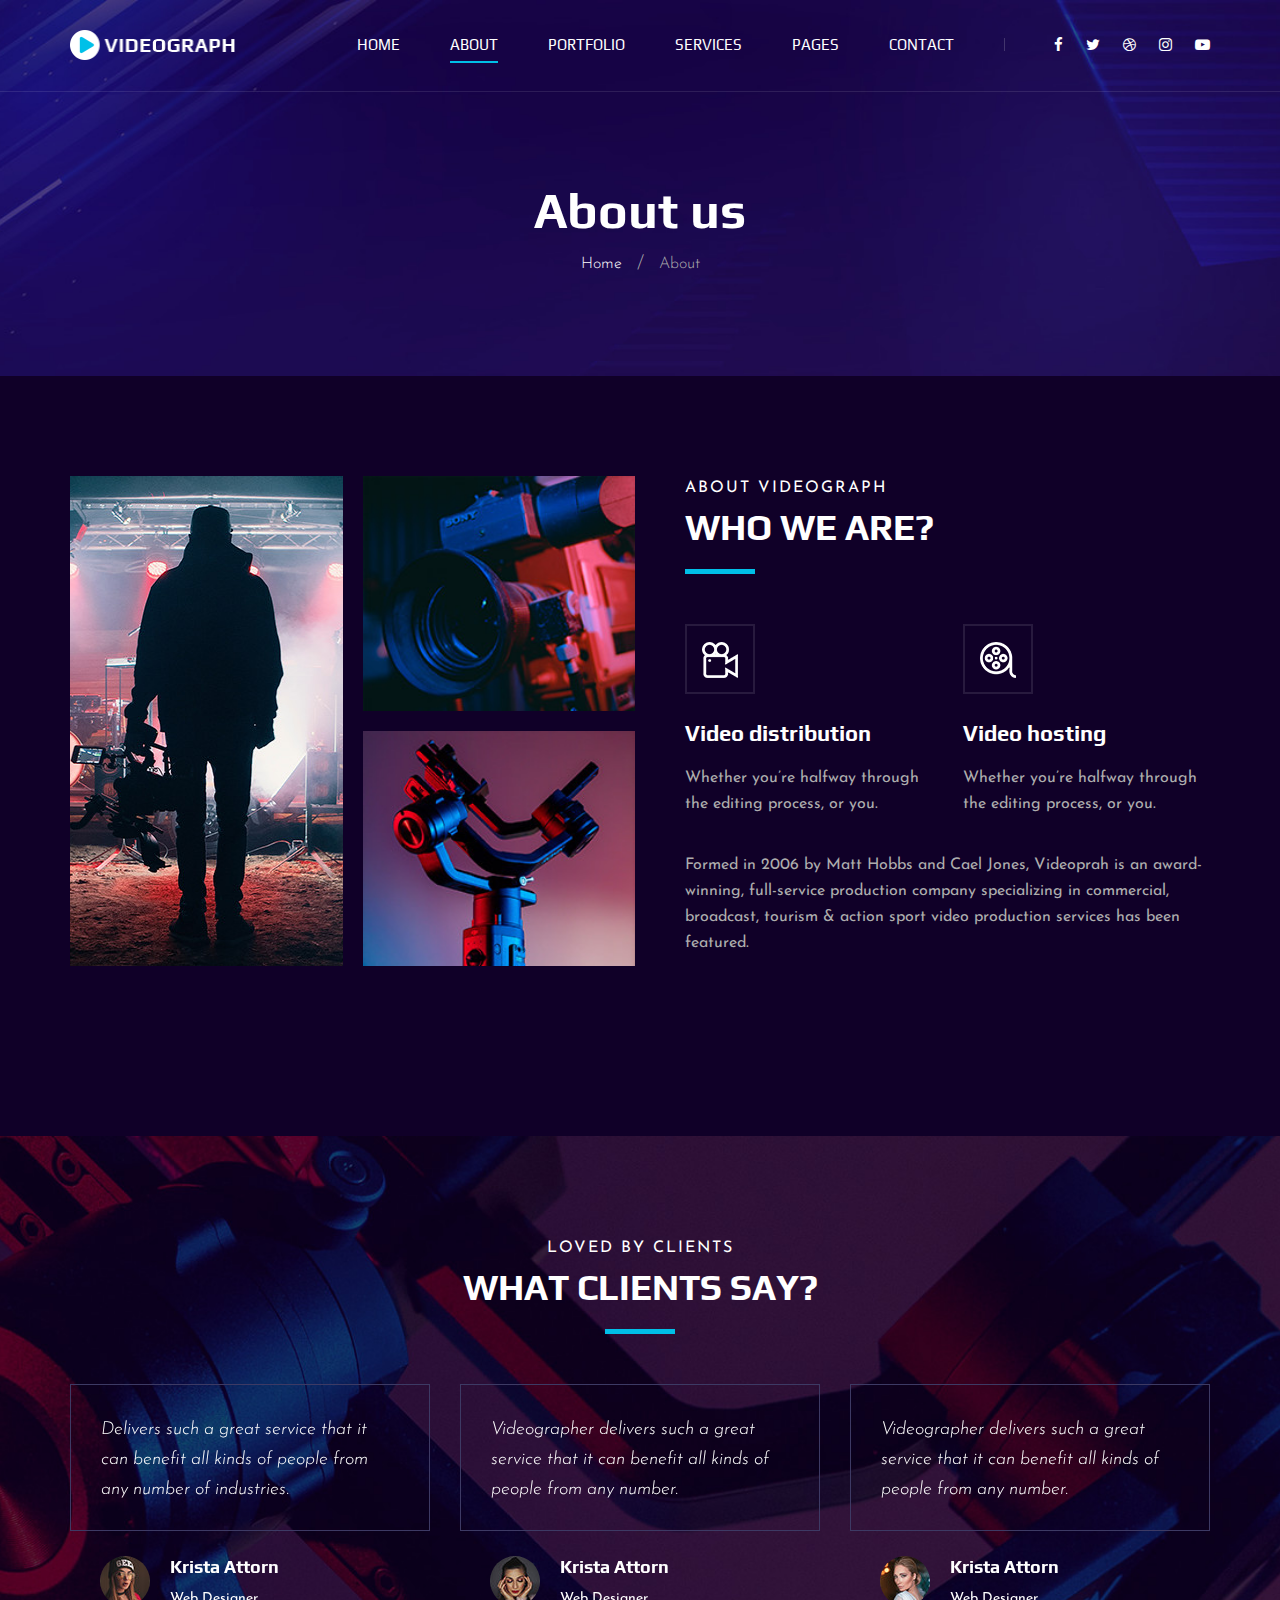
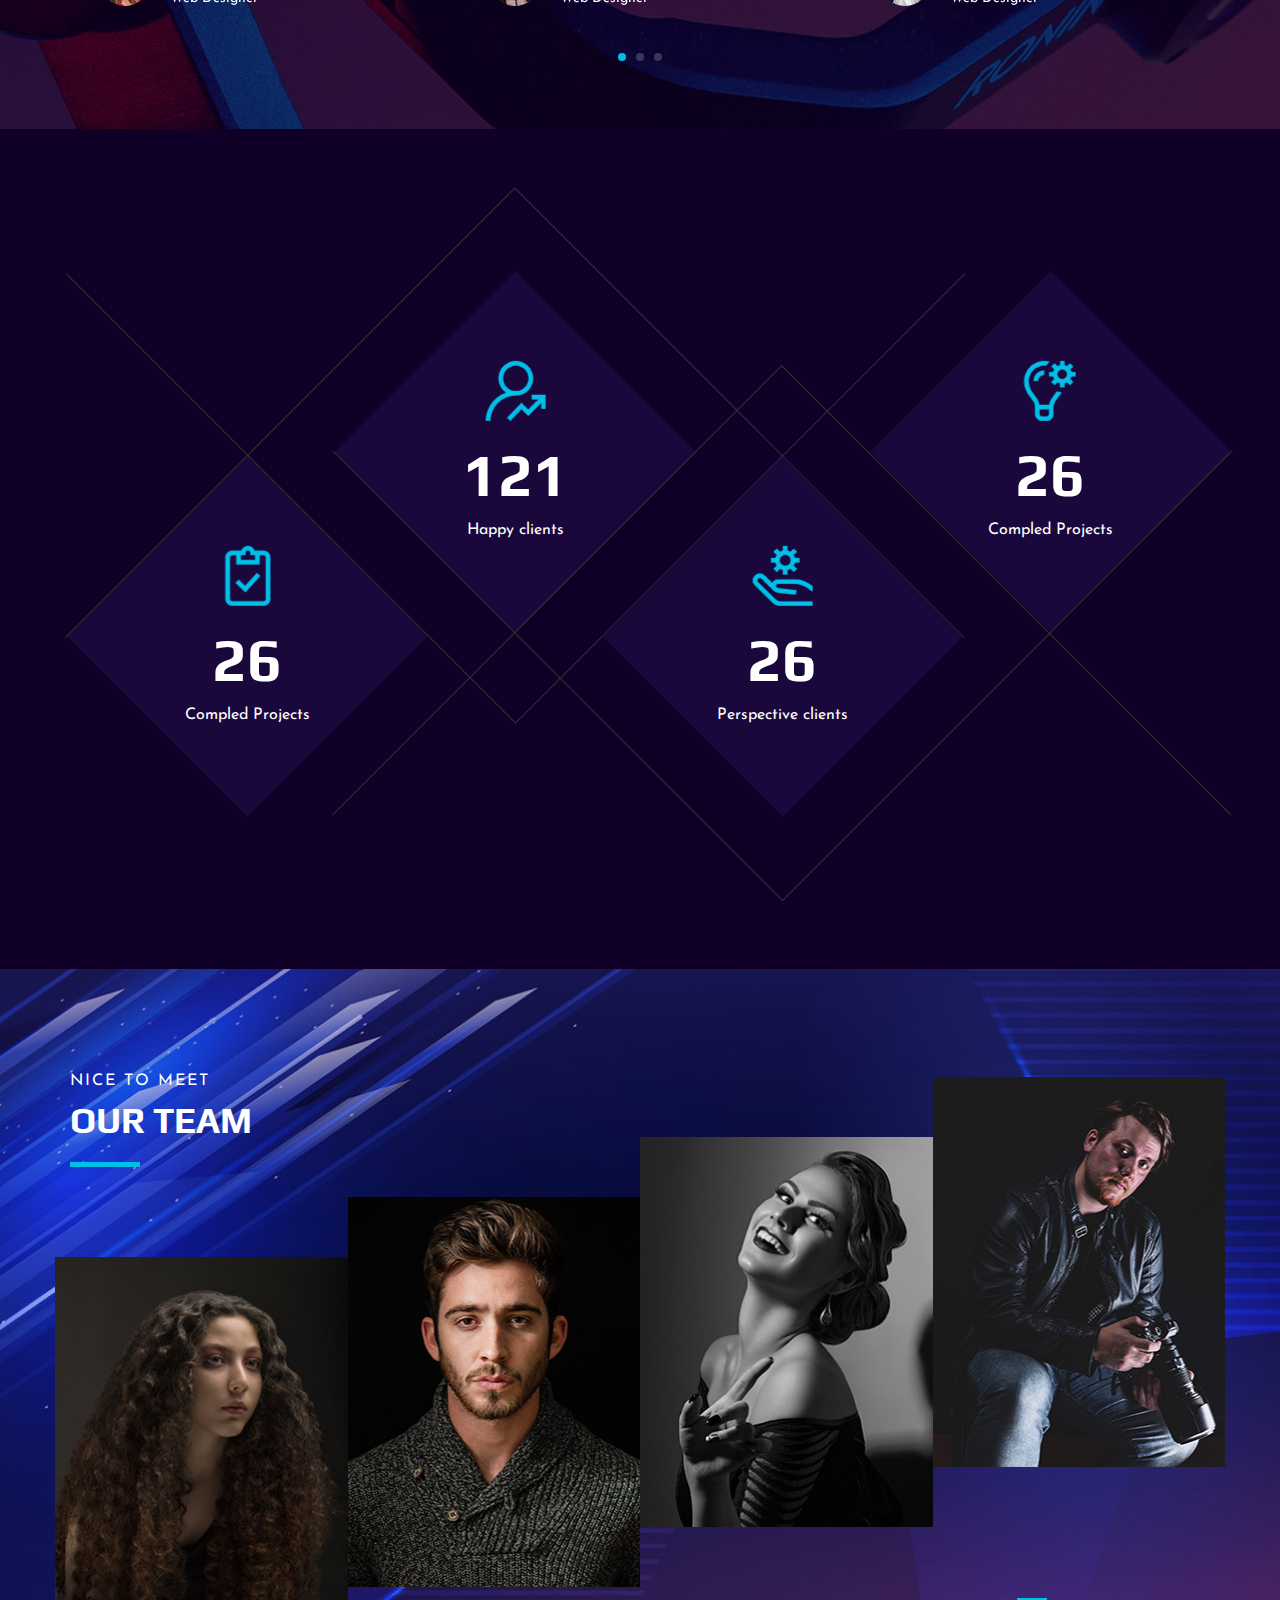
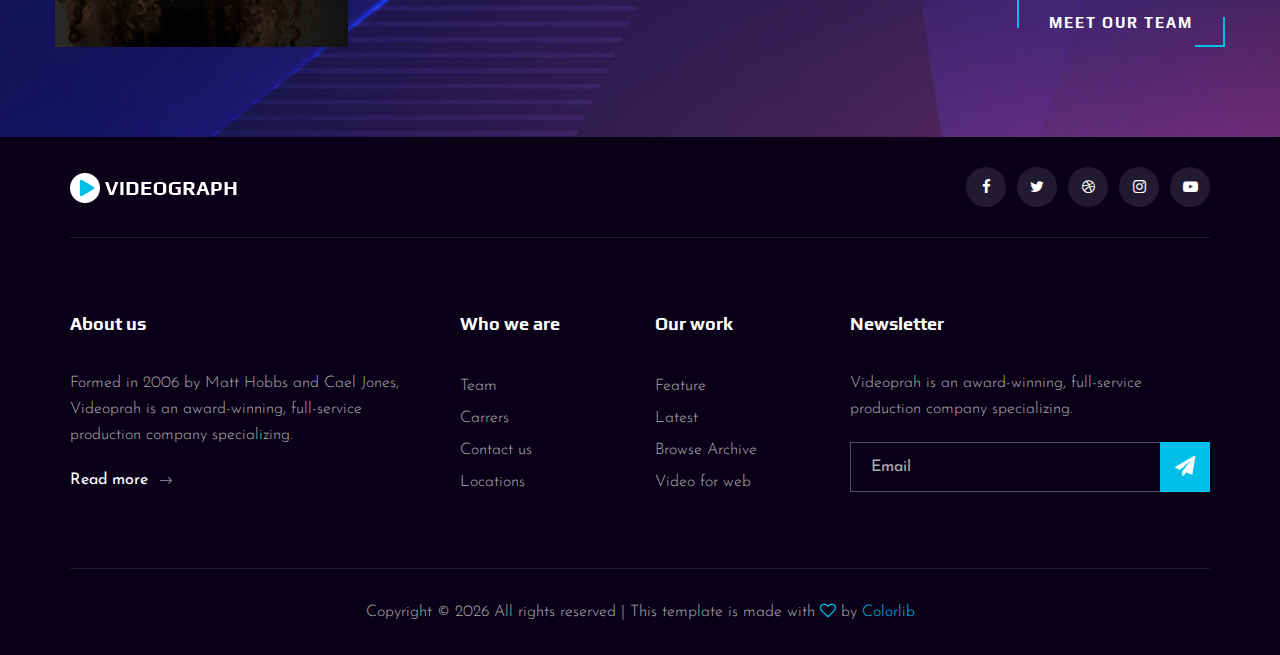
==== about.html @ ed83b62f "initial codebase" ====
<!DOCTYPE html>
<html lang="zxx">

<head>
    <meta charset="UTF-8">
    <meta name="description" content="Videograph Template">
    <meta name="keywords" content="Videograph, unica, creative, html">
    <meta name="viewport" content="width=device-width, initial-scale=1.0">
    <meta http-equiv="X-UA-Compatible" content="ie=edge">
    <title>Videograph | Template</title>

    <!-- Google Font -->
    <link href="https://fonts.googleapis.com/css2?family=Play:wght@400;700&display=swap" rel="stylesheet">
    <link href="https://fonts.googleapis.com/css2?family=Josefin+Sans:wght@300;400;500;600;700&display=swap"
        rel="stylesheet">

    <!-- Css Styles -->
    <link rel="stylesheet" href="css/bootstrap.min.css" type="text/css">
    <link rel="stylesheet" href="css/font-awesome.min.css" type="text/css">
    <link rel="stylesheet" href="css/elegant-icons.css" type="text/css">
    <link rel="stylesheet" href="css/owl.carousel.min.css" type="text/css">
    <link rel="stylesheet" href="css/magnific-popup.css" type="text/css">
    <link rel="stylesheet" href="css/slicknav.min.css" type="text/css">
    <link rel="stylesheet" href="css/style.css" type="text/css">
</head>

<body>
    <!-- Page Preloder -->
    <div id="preloder">
        <div class="loader"></div>
    </div>

    <!-- Header Section Begin -->
    <header class="header">
        <div class="container">
            <div class="row">
                <div class="col-lg-2">
                    <div class="header__logo">
                        <a href="./index.html"><img src="img/logo.png" alt=""></a>
                    </div>
                </div>
                <div class="col-lg-10">
                    <div class="header__nav__option">
                        <nav class="header__nav__menu mobile-menu">
                            <ul>
                                <li><a href="./index.html">Home</a></li>
                                <li class="active"><a href="./about.html">About</a></li>
                                <li><a href="./portfolio.html">Portfolio</a></li>
                                <li><a href="./services.html">Services</a></li>
                                <li><a href="#">Pages</a>
                                    <ul class="dropdown">
                                        <li><a href="./about.html">About</a></li>
                                        <li><a href="./portfolio.html">Portfolio</a></li>
                                        <li><a href="./blog.html">Blog</a></li>
                                        <li><a href="./blog-details.html">Blog Details</a></li>
                                    </ul>
                                </li>
                                <li><a href="./contact.html">Contact</a></li>
                            </ul>
                        </nav>
                        <div class="header__nav__social">
                            <a href="#"><i class="fa fa-facebook"></i></a>
                            <a href="#"><i class="fa fa-twitter"></i></a>
                            <a href="#"><i class="fa fa-dribbble"></i></a>
                            <a href="#"><i class="fa fa-instagram"></i></a>
                            <a href="#"><i class="fa fa-youtube-play"></i></a>
                        </div>
                    </div>
                </div>
            </div>
            <div id="mobile-menu-wrap"></div>
        </div>
    </header>
    <!-- Header End -->

    <!-- Breadcrumb Begin -->
    <div class="breadcrumb-option spad set-bg" data-setbg="img/breadcrumb-bg.jpg">
        <div class="container">
            <div class="row">
                <div class="col-lg-12 text-center">
                    <div class="breadcrumb__text">
                        <h2>About us</h2>
                        <div class="breadcrumb__links">
                            <a href="#">Home</a>
                            <span>About</span>
                        </div>
                    </div>
                </div>
            </div>
        </div>
    </div>
    <!-- Breadcrumb End -->

    <!-- About Section Begin -->
    <section class="about spad">
        <div class="container">
            <div class="row">
                <div class="col-lg-6">
                    <div class="about__pic">
                        <div class="row">
                            <div class="col-lg-6 col-md-6 col-sm-6">
                                <div class="about__pic__item about__pic__item--large set-bg"
                                    data-setbg="img/about/about-1.jpg"></div>
                            </div>
                            <div class="col-lg-6 col-md-6 col-sm-6">
                                <div class="row">
                                    <div class="col-lg-12">
                                        <div class="about__pic__item set-bg" data-setbg="img/about/about-2.jpg"></div>
                                    </div>
                                    <div class="col-lg-12">
                                        <div class="about__pic__item set-bg" data-setbg="img/about/about-3.jpg"></div>
                                    </div>
                                </div>
                            </div>
                        </div>
                    </div>
                </div>
                <div class="col-lg-6">
                    <div class="about__text">
                        <div class="section-title">
                            <span>About videograph</span>
                            <h2>WHo we are?</h2>
                        </div>
                        <div class="row">
                            <div class="col-lg-6 col-md-6 col-sm-6">
                                <div class="services__item">
                                    <div class="services__item__icon">
                                        <img src="img/icons/si-3.png" alt="">
                                    </div>
                                    <h4>Video distribution</h4>
                                    <p>Whether you’re halfway through the editing process, or you.</p>
                                </div>
                            </div>
                            <div class="col-lg-6 col-md-6 col-sm-6">
                                <div class="services__item">
                                    <div class="services__item__icon">
                                        <img src="img/icons/si-4.png" alt="">
                                    </div>
                                    <h4>Video hosting</h4>
                                    <p>Whether you’re halfway through the editing process, or you.</p>
                                </div>
                            </div>
                        </div>
                        <div class="about__text__desc">
                            <p>Formed in 2006 by Matt Hobbs and Cael Jones, Videoprah is an award-winning, full-service
                                production company specializing in commercial, broadcast, tourism & action sport video
                                production services has been featured.</p>
                        </div>
                    </div>
                </div>
            </div>
        </div>
    </section>
    <!-- About Section End -->

    <!-- Testimonial Section Begin -->
    <section class="testimonial spad set-bg" data-setbg="img/testimonial-bg.jpg">
        <div class="container">
            <div class="row">
                <div class="col-lg-12">
                    <div class="section-title center-title">
                        <span>Loved By Clients</span>
                        <h2>What clients say?</h2>
                    </div>
                </div>
            </div>
            <div class="row">
                <div class="testimonial__slider owl-carousel">
                    <div class="col-lg-4">
                        <div class="testimonial__item">
                            <div class="testimonial__text">
                                <p>Delivers such a great service that it can benefit all kinds of people from any number
                                    of industries.</p>
                            </div>
                            <div class="testimonial__author">
                                <div class="testimonial__author__pic">
                                    <img src="img/testimonial/ta-1.jpg" alt="">
                                </div>
                                <div class="testimonial__author__text">
                                    <h5>Krista Attorn</h5>
                                    <span>Web Designer</span>
                                </div>
                            </div>
                        </div>
                    </div>
                    <div class="col-lg-4">
                        <div class="testimonial__item">
                            <div class="testimonial__text">
                                <p>Videographer delivers such a great service that it can benefit all kinds of people
                                    from any number.</p>
                            </div>
                            <div class="testimonial__author">
                                <div class="testimonial__author__pic">
                                    <img src="img/testimonial/ta-2.jpg" alt="">
                                </div>
                                <div class="testimonial__author__text">
                                    <h5>Krista Attorn</h5>
                                    <span>Web Designer</span>
                                </div>
                            </div>
                        </div>
                    </div>
                    <div class="col-lg-4">
                        <div class="testimonial__item">
                            <div class="testimonial__text">
                                <p>Videographer delivers such a great service that it can benefit all kinds of people
                                    from any number.</p>
                            </div>
                            <div class="testimonial__author">
                                <div class="testimonial__author__pic">
                                    <img src="img/testimonial/ta-3.jpg" alt="">
                                </div>
                                <div class="testimonial__author__text">
                                    <h5>Krista Attorn</h5>
                                    <span>Web Designer</span>
                                </div>
                            </div>
                        </div>
                    </div>
                    <div class="col-lg-4">
                        <div class="testimonial__item">
                            <div class="testimonial__text">
                                <p>Delivers such a great service that it can benefit all kinds of people from any number
                                    of industries.</p>
                            </div>
                            <div class="testimonial__author">
                                <div class="testimonial__author__pic">
                                    <img src="img/testimonial/ta-1.jpg" alt="">
                                </div>
                                <div class="testimonial__author__text">
                                    <h5>Krista Attorn</h5>
                                    <span>Web Designer</span>
                                </div>
                            </div>
                        </div>
                    </div>
                    <div class="col-lg-4">
                        <div class="testimonial__item">
                            <div class="testimonial__text">
                                <p>Videographer delivers such a great service that it can benefit all kinds of people
                                    from any number.</p>
                            </div>
                            <div class="testimonial__author">
                                <div class="testimonial__author__pic">
                                    <img src="img/testimonial/ta-2.jpg" alt="">
                                </div>
                                <div class="testimonial__author__text">
                                    <h5>Krista Attorn</h5>
                                    <span>Web Designer</span>
                                </div>
                            </div>
                        </div>
                    </div>
                </div>
            </div>
        </div>
    </section>
    <!-- Testimonial Section End -->

    <!-- Counter Section Begin -->
    <section class="counter">
        <div class="container">
            <div class="counter__content">
                <div class="row">
                    <div class="col-lg-3 col-md-6 col-sm-6">
                        <div class="counter__item">
                            <div class="counter__item__text">
                                <img src="img/icons/ci-1.png" alt="">
                                <h2 class="counter_num">230</h2>
                                <p>Compled Projects</p>
                            </div>
                        </div>
                    </div>
                    <div class="col-lg-3 col-md-6 col-sm-6">
                        <div class="counter__item second__item">
                            <div class="counter__item__text">
                                <img src="img/icons/ci-2.png" alt="">
                                <h2 class="counter_num">1068</h2>
                                <p>Happy clients</p>
                            </div>
                        </div>
                    </div>
                    <div class="col-lg-3 col-md-6 col-sm-6">
                        <div class="counter__item third__item">
                            <div class="counter__item__text">
                                <img src="img/icons/ci-3.png" alt="">
                                <h2 class="counter_num">230</h2>
                                <p>Perspective clients</p>
                            </div>
                        </div>
                    </div>
                    <div class="col-lg-3 col-md-6 col-sm-6">
                        <div class="counter__item four__item">
                            <div class="counter__item__text">
                                <img src="img/icons/ci-4.png" alt="">
                                <h2 class="counter_num">230</h2>
                                <p>Compled Projects</p>
                            </div>
                        </div>
                    </div>
                </div>
            </div>
        </div>
    </section>
    <!-- Counter Section End -->

    <!-- Team Section Begin -->
    <section class="team spad set-bg" data-setbg="img/team-bg.jpg">
        <div class="container">
            <div class="row">
                <div class="col-lg-12">
                    <div class="section-title team__title">
                        <span>Nice to meet</span>
                        <h2>OUR Team</h2>
                    </div>
                </div>
            </div>
            <div class="row">
                <div class="col-lg-3 col-md-6 col-sm-6 p-0">
                    <div class="team__item set-bg" data-setbg="img/team/team-1.jpg">
                        <div class="team__item__text">
                            <h4>AMANDA STONE</h4>
                            <p>Videographer</p>
                            <div class="team__item__social">
                                <a href="#"><i class="fa fa-facebook"></i></a>
                                <a href="#"><i class="fa fa-twitter"></i></a>
                                <a href="#"><i class="fa fa-dribbble"></i></a>
                                <a href="#"><i class="fa fa-instagram"></i></a>
                            </div>
                        </div>
                    </div>
                </div>
                <div class="col-lg-3 col-md-6 col-sm-6 p-0">
                    <div class="team__item team__item--second set-bg" data-setbg="img/team/team-2.jpg">
                        <div class="team__item__text">
                            <h4>AMANDA STONE</h4>
                            <p>Videographer</p>
                            <div class="team__item__social">
                                <a href="#"><i class="fa fa-facebook"></i></a>
                                <a href="#"><i class="fa fa-twitter"></i></a>
                                <a href="#"><i class="fa fa-dribbble"></i></a>
                                <a href="#"><i class="fa fa-instagram"></i></a>
                            </div>
                        </div>
                    </div>
                </div>
                <div class="col-lg-3 col-md-6 col-sm-6 p-0">
                    <div class="team__item team__item--third set-bg" data-setbg="img/team/team-3.jpg">
                        <div class="team__item__text">
                            <h4>AMANDA STONE</h4>
                            <p>Videographer</p>
                            <div class="team__item__social">
                                <a href="#"><i class="fa fa-facebook"></i></a>
                                <a href="#"><i class="fa fa-twitter"></i></a>
                                <a href="#"><i class="fa fa-dribbble"></i></a>
                                <a href="#"><i class="fa fa-instagram"></i></a>
                            </div>
                        </div>
                    </div>
                </div>
                <div class="col-lg-3 col-md-6 col-sm-6 p-0">
                    <div class="team__item team__item--four set-bg" data-setbg="img/team/team-4.jpg">
                        <div class="team__item__text">
                            <h4>AMANDA STONE</h4>
                            <p>Videographer</p>
                            <div class="team__item__social">
                                <a href="#"><i class="fa fa-facebook"></i></a>
                                <a href="#"><i class="fa fa-twitter"></i></a>
                                <a href="#"><i class="fa fa-dribbble"></i></a>
                                <a href="#"><i class="fa fa-instagram"></i></a>
                            </div>
                        </div>
                    </div>
                </div>
                <div class="col-lg-12 p-0">
                    <div class="team__btn">
                        <a href="#" class="primary-btn">Meet Our Team</a>
                    </div>
                </div>
            </div>
        </div>
    </section>
    <!-- Team Section End -->

    <!-- Footer Section Begin -->
    <footer class="footer">
        <div class="container">
            <div class="footer__top">
                <div class="row">
                    <div class="col-lg-6 col-md-6">
                        <div class="footer__top__logo">
                            <a href="#"><img src="img/logo.png" alt=""></a>
                        </div>
                    </div>
                    <div class="col-lg-6 col-md-6">
                        <div class="footer__top__social">
                            <a href="#"><i class="fa fa-facebook"></i></a>
                            <a href="#"><i class="fa fa-twitter"></i></a>
                            <a href="#"><i class="fa fa-dribbble"></i></a>
                            <a href="#"><i class="fa fa-instagram"></i></a>
                            <a href="#"><i class="fa fa-youtube-play"></i></a>
                        </div>
                    </div>
                </div>
            </div>
            <div class="footer__option">
                <div class="row">
                    <div class="col-lg-4 col-md-6 col-sm-6">
                        <div class="footer__option__item">
                            <h5>About us</h5>
                            <p>Formed in 2006 by Matt Hobbs and Cael Jones, Videoprah is an award-winning, full-service
                                production company specializing.</p>
                            <a href="#" class="read__more">Read more <span class="arrow_right"></span></a>
                        </div>
                    </div>
                    <div class="col-lg-2 col-md-3 col-sm-3">
                        <div class="footer__option__item">
                            <h5>Who we are</h5>
                            <ul>
                                <li><a href="#">Team</a></li>
                                <li><a href="#">Carrers</a></li>
                                <li><a href="#">Contact us</a></li>
                                <li><a href="#">Locations</a></li>
                            </ul>
                        </div>
                    </div>
                    <div class="col-lg-2 col-md-3 col-sm-3">
                        <div class="footer__option__item">
                            <h5>Our work</h5>
                            <ul>
                                <li><a href="#">Feature</a></li>
                                <li><a href="#">Latest</a></li>
                                <li><a href="#">Browse Archive</a></li>
                                <li><a href="#">Video for web</a></li>
                            </ul>
                        </div>
                    </div>
                    <div class="col-lg-4 col-md-12">
                        <div class="footer__option__item">
                            <h5>Newsletter</h5>
                            <p>Videoprah is an award-winning, full-service production company specializing.</p>
                            <form action="#">
                                <input type="text" placeholder="Email">
                                <button type="submit"><i class="fa fa-send"></i></button>
                            </form>
                        </div>
                    </div>
                </div>
            </div>
            <div class="footer__copyright">
                <div class="row">
                    <div class="col-lg-12 text-center">
                        <!-- Link back to Colorlib can't be removed. Template is licensed under CC BY 3.0. -->
                        <p class="footer__copyright__text">Copyright &copy;
                            <script>
                                document.write(new Date().getFullYear());
                            </script>
                            All rights reserved | This template is made with <i class="fa fa-heart-o"
                                aria-hidden="true"></i> by <a href="https://colorlib.com" target="_blank">Colorlib</a>
                        </p>
                        <!-- Link back to Colorlib can't be removed. Template is licensed under CC BY 3.0. -->
                    </div>
                </div>
            </div>
        </div>
    </footer>
    <!-- Footer Section End -->

    <!-- Js Plugins -->
    <script src="js/jquery-3.3.1.min.js"></script>
    <script src="js/bootstrap.min.js"></script>
    <script src="js/jquery.magnific-popup.min.js"></script>
    <script src="js/mixitup.min.js"></script>
    <script src="js/masonry.pkgd.min.js"></script>
    <script src="js/jquery.slicknav.js"></script>
    <script src="js/owl.carousel.min.js"></script>
    <script src="js/main.js"></script>
</body>

</html>
---- css/elegant-icons.css ----
@font-face {
	font-family: 'ElegantIcons';
	src:url('../fonts/ElegantIcons.eot');
	src:url('../fonts/ElegantIcons.eot?#iefix') format('embedded-opentype'),
		url('../fonts/ElegantIcons.woff') format('woff'),
		url('../fonts/ElegantIcons.ttf') format('truetype'),
		url('../fonts/ElegantIcons.svg#ElegantIcons') format('svg');
	font-weight: normal;
	font-style: normal;
}

/* Use the following CSS code if you want to use data attributes for inserting your icons */
[data-icon]:before {
	font-family: 'ElegantIcons';
	content: attr(data-icon);
	speak: none;
	font-weight: normal;
	font-variant: normal;
	text-transform: none;
	line-height: 1;
	-webkit-font-smoothing: antialiased;
	-moz-osx-font-smoothing: grayscale;
}

/* Use the following CSS code if you want to have a class per icon */
/*
Instead of a list of all class selectors,
you can use the generic selector below, but it's slower:
[class*="your-class-prefix"] {
*/
.arrow_up, .arrow_down, .arrow_left, .arrow_right, .arrow_left-up, .arrow_right-up, .arrow_right-down, .arrow_left-down, .arrow-up-down, .arrow_up-down_alt, .arrow_left-right_alt, .arrow_left-right, .arrow_expand_alt2, .arrow_expand_alt, .arrow_condense, .arrow_expand, .arrow_move, .arrow_carrot-up, .arrow_carrot-down, .arrow_carrot-left, .arrow_carrot-right, .arrow_carrot-2up, .arrow_carrot-2down, .arrow_carrot-2left, .arrow_carrot-2right, .arrow_carrot-up_alt2, .arrow_carrot-down_alt2, .arrow_carrot-left_alt2, .arrow_carrot-right_alt2, .arrow_carrot-2up_alt2, .arrow_carrot-2down_alt2, .arrow_carrot-2left_alt2, .arrow_carrot-2right_alt2, .arrow_triangle-up, .arrow_triangle-down, .arrow_triangle-left, .arrow_triangle-right, .arrow_triangle-up_alt2, .arrow_triangle-down_alt2, .arrow_triangle-left_alt2, .arrow_triangle-right_alt2, .arrow_back, .icon_minus-06, .icon_plus, .icon_close, .icon_check, .icon_minus_alt2, .icon_plus_alt2, .icon_close_alt2, .icon_check_alt2, .icon_zoom-out_alt, .icon_zoom-in_alt, .icon_search, .icon_box-empty, .icon_box-selected, .icon_minus-box, .icon_plus-box, .icon_box-checked, .icon_circle-empty, .icon_circle-slelected, .icon_stop_alt2, .icon_stop, .icon_pause_alt2, .icon_pause, .icon_menu, .icon_menu-square_alt2, .icon_menu-circle_alt2, .icon_ul, .icon_ol, .icon_adjust-horiz, .icon_adjust-vert, .icon_document_alt, .icon_documents_alt, .icon_pencil, .icon_pencil-edit_alt, .icon_pencil-edit, .icon_folder-alt, .icon_folder-open_alt, .icon_folder-add_alt, .icon_info_alt, .icon_error-oct_alt, .icon_error-circle_alt, .icon_error-triangle_alt, .icon_question_alt2, .icon_question, .icon_comment_alt, .icon_chat_alt, .icon_vol-mute_alt, .icon_volume-low_alt, .icon_volume-high_alt, .icon_quotations, .icon_quotations_alt2, .icon_clock_alt, .icon_lock_alt, .icon_lock-open_alt, .icon_key_alt, .icon_cloud_alt, .icon_cloud-upload_alt, .icon_cloud-download_alt, .icon_image, .icon_images, .icon_lightbulb_alt, .icon_gift_alt, .icon_house_alt, .icon_genius, .icon_mobile, .icon_tablet, .icon_laptop, .icon_desktop, .icon_camera_alt, .icon_mail_alt, .icon_cone_alt, .icon_ribbon_alt, .icon_bag_alt, .icon_creditcard, .icon_cart_alt, .icon_paperclip, .icon_tag_alt, .icon_tags_alt, .icon_trash_alt, .icon_cursor_alt, .icon_mic_alt, .icon_compass_alt, .icon_pin_alt, .icon_pushpin_alt, .icon_map_alt, .icon_drawer_alt, .icon_toolbox_alt, .icon_book_alt, .icon_calendar, .icon_film, .icon_table, .icon_contacts_alt, .icon_headphones, .icon_lifesaver, .icon_piechart, .icon_refresh, .icon_link_alt, .icon_link, .icon_loading, .icon_blocked, .icon_archive_alt, .icon_heart_alt, .icon_star_alt, .icon_star-half_alt, .icon_star, .icon_star-half, .icon_tools, .icon_tool, .icon_cog, .icon_cogs, .arrow_up_alt, .arrow_down_alt, .arrow_left_alt, .arrow_right_alt, .arrow_left-up_alt, .arrow_right-up_alt, .arrow_right-down_alt, .arrow_left-down_alt, .arrow_condense_alt, .arrow_expand_alt3, .arrow_carrot_up_alt, .arrow_carrot-down_alt, .arrow_carrot-left_alt, .arrow_carrot-right_alt, .arrow_carrot-2up_alt, .arrow_carrot-2dwnn_alt, .arrow_carrot-2left_alt, .arrow_carrot-2right_alt, .arrow_triangle-up_alt, .arrow_triangle-down_alt, .arrow_triangle-left_alt, .arrow_triangle-right_alt, .icon_minus_alt, .icon_plus_alt, .icon_close_alt, .icon_check_alt, .icon_zoom-out, .icon_zoom-in, .icon_stop_alt, .icon_menu-square_alt, .icon_menu-circle_alt, .icon_document, .icon_documents, .icon_pencil_alt, .icon_folder, .icon_folder-open, .icon_folder-add, .icon_folder_upload, .icon_folder_download, .icon_info, .icon_error-circle, .icon_error-oct, .icon_error-triangle, .icon_question_alt, .icon_comment, .icon_chat, .icon_vol-mute, .icon_volume-low, .icon_volume-high, .icon_quotations_alt, .icon_clock, .icon_lock, .icon_lock-open, .icon_key, .icon_cloud, .icon_cloud-upload, .icon_cloud-download, .icon_lightbulb, .icon_gift, .icon_house, .icon_camera, .icon_mail, .icon_cone, .icon_ribbon, .icon_bag, .icon_cart, .icon_tag, .icon_tags, .icon_trash, .icon_cursor, .icon_mic, .icon_compass, .icon_pin, .icon_pushpin, .icon_map, .icon_drawer, .icon_toolbox, .icon_book, .icon_contacts, .icon_archive, .icon_heart, .icon_profile, .icon_group, .icon_grid-2x2, .icon_grid-3x3, .icon_music, .icon_pause_alt, .icon_phone, .icon_upload, .icon_download, .social_facebook, .social_twitter, .social_pinterest, .social_googleplus, .social_tumblr, .social_tumbleupon, .social_wordpress, .social_instagram, .social_dribbble, .social_vimeo, .social_linkedin, .social_rss, .social_deviantart, .social_share, .social_myspace, .social_skype, .social_youtube, .social_picassa, .social_googledrive, .social_flickr, .social_blogger, .social_spotify, .social_delicious, .social_facebook_circle, .social_twitter_circle, .social_pinterest_circle, .social_googleplus_circle, .social_tumblr_circle, .social_stumbleupon_circle, .social_wordpress_circle, .social_instagram_circle, .social_dribbble_circle, .social_vimeo_circle, .social_linkedin_circle, .social_rss_circle, .social_deviantart_circle, .social_share_circle, .social_myspace_circle, .social_skype_circle, .social_youtube_circle, .social_picassa_circle, .social_googledrive_alt2, .social_flickr_circle, .social_blogger_circle, .social_spotify_circle, .social_delicious_circle, .social_facebook_square, .social_twitter_square, .social_pinterest_square, .social_googleplus_square, .social_tumblr_square, .social_stumbleupon_square, .social_wordpress_square, .social_instagram_square, .social_dribbble_square, .social_vimeo_square, .social_linkedin_square, .social_rss_square, .social_deviantart_square, .social_share_square, .social_myspace_square, .social_skype_square, .social_youtube_square, .social_picassa_square, .social_googledrive_square, .social_flickr_square, .social_blogger_square, .social_spotify_square, .social_delicious_square, .icon_printer, .icon_calulator, .icon_building, .icon_floppy, .icon_drive, .icon_search-2, .icon_id, .icon_id-2, .icon_puzzle, .icon_like, .icon_dislike, .icon_mug, .icon_currency, .icon_wallet, .icon_pens, .icon_easel, .icon_flowchart, .icon_datareport, .icon_briefcase, .icon_shield, .icon_percent, .icon_globe, .icon_globe-2, .icon_target, .icon_hourglass, .icon_balance, .icon_rook, .icon_printer-alt, .icon_calculator_alt, .icon_building_alt, .icon_floppy_alt, .icon_drive_alt, .icon_search_alt, .icon_id_alt, .icon_id-2_alt, .icon_puzzle_alt, .icon_like_alt, .icon_dislike_alt, .icon_mug_alt, .icon_currency_alt, .icon_wallet_alt, .icon_pens_alt, .icon_easel_alt, .icon_flowchart_alt, .icon_datareport_alt, .icon_briefcase_alt, .icon_shield_alt, .icon_percent_alt, .icon_globe_alt, .icon_clipboard {
	font-family: 'ElegantIcons';
	speak: none;
	font-style: normal;
	font-weight: normal;
	font-variant: normal;
	text-transform: none;
	line-height: 1;
	-webkit-font-smoothing: antialiased;
}
.arrow_up:before {
	content: "\21";
}
.arrow_down:before {
	content: "\22";
}
.arrow_left:before {
	content: "\23";
}
.arrow_right:before {
	content: "\24";
}
.arrow_left-up:before {
	content: "\25";
}
.arrow_right-up:before {
	content: "\26";
}
.arrow_right-down:before {
	content: "\27";
}
.arrow_left-down:before {
	content: "\28";
}
.arrow-up-down:before {
	content: "\29";
}
.arrow_up-down_alt:before {
	content: "\2a";
}
.arrow_left-right_alt:before {
	content: "\2b";
}
.arrow_left-right:before {
	content: "\2c";
}
.arrow_expand_alt2:before {
	content: "\2d";
}
.arrow_expand_alt:before {
	content: "\2e";
}
.arrow_condense:before {
	content: "\2f";
}
.arrow_expand:before {
	content: "\30";
}
.arrow_move:before {
	content: "\31";
}
.arrow_carrot-up:before {
	content: "\32";
}
.arrow_carrot-down:before {
	content: "\33";
}
.arrow_carrot-left:before {
	content: "\34";
}
.arrow_carrot-right:before {
	content: "\35";
}
.arrow_carrot-2up:before {
	content: "\36";
}
.arrow_carrot-2down:before {
	content: "\37";
}
.arrow_carrot-2left:before {
	content: "\38";
}
.arrow_carrot-2right:before {
	content: "\39";
}
.arrow_carrot-up_alt2:before {
	content: "\3a";
}
.arrow_carrot-down_alt2:before {
	content: "\3b";
}
.arrow_carrot-left_alt2:before {
	content: "\3c";
}
.arrow_carrot-right_alt2:before {
	content: "\3d";
}
.arrow_carrot-2up_alt2:before {
	content: "\3e";
}
.arrow_carrot-2down_alt2:before {
	content: "\3f";
}
.arrow_carrot-2left_alt2:before {
	content: "\40";
}
.arrow_carrot-2right_alt2:before {
	content: "\41";
}
.arrow_triangle-up:before {
	content: "\42";
}
.arrow_triangle-down:before {
	content: "\43";
}
.arrow_triangle-left:before {
	content: "\44";
}
.arrow_triangle-right:before {
	content: "\45";
}
.arrow_triangle-up_alt2:before {
	content: "\46";
}
.arrow_triangle-down_alt2:before {
	content: "\47";
}
.arrow_triangle-left_alt2:before {
	content: "\48";
}
.arrow_triangle-right_alt2:before {
	content: "\49";
}
.arrow_back:before {
	content: "\4a";
}
.icon_minus-06:before {
	content: "\4b";
}
.icon_plus:before {
	content: "\4c";
}
.icon_close:before {
	content: "\4d";
}
.icon_check:before {
	content: "\4e";
}
.icon_minus_alt2:before {
	content: "\4f";
}
.icon_plus_alt2:before {
	content: "\50";
}
.icon_close_alt2:before {
	content: "\51";
}
.icon_check_alt2:before {
	content: "\52";
}
.icon_zoom-out_alt:before {
	content: "\53";
}
.icon_zoom-in_alt:before {
	content: "\54";
}
.icon_search:before {
	content: "\55";
}
.icon_box-empty:before {
	content: "\56";
}
.icon_box-selected:before {
	content: "\57";
}
.icon_minus-box:before {
	content: "\58";
}
.icon_plus-box:before {
	content: "\59";
}
.icon_box-checked:before {
	content: "\5a";
}
.icon_circle-empty:before {
	content: "\5b";
}
.icon_circle-slelected:before {
	content: "\5c";
}
.icon_stop_alt2:before {
	content: "\5d";
}
.icon_stop:before {
	content: "\5e";
}
.icon_pause_alt2:before {
	content: "\5f";
}
.icon_pause:before {
	content: "\60";
}
.icon_menu:before {
	content: "\61";
}
.icon_menu-square_alt2:before {
	content: "\62";
}
.icon_menu-circle_alt2:before {
	content: "\63";
}
.icon_ul:before {
	content: "\64";
}
.icon_ol:before {
	content: "\65";
}
.icon_adjust-horiz:before {
	content: "\66";
}
.icon_adjust-vert:before {
	content: "\67";
}
.icon_document_alt:before {
	content: "\68";
}
.icon_documents_alt:before {
	content: "\69";
}
.icon_pencil:before {
	content: "\6a";
}
.icon_pencil-edit_alt:before {
	content: "\6b";
}
.icon_pencil-edit:before {
	content: "\6c";
}
.icon_folder-alt:before {
	content: "\6d";
}
.icon_folder-open_alt:before {
	content: "\6e";
}
.icon_folder-add_alt:before {
	content: "\6f";
}
.icon_info_alt:before {
	content: "\70";
}
.icon_error-oct_alt:before {
	content: "\71";
}
.icon_error-circle_alt:before {
	content: "\72";
}
.icon_error-triangle_alt:before {
	content: "\73";
}
.icon_question_alt2:before {
	content: "\74";
}
.icon_question:before {
	content: "\75";
}
.icon_comment_alt:before {
	content: "\76";
}
.icon_chat_alt:before {
	content: "\77";
}
.icon_vol-mute_alt:before {
	content: "\78";
}
.icon_volume-low_alt:before {
	content: "\79";
}
.icon_volume-high_alt:before {
	content: "\7a";
}
.icon_quotations:before {
	content: "\7b";
}
.icon_quotations_alt2:before {
	content: "\7c";
}
.icon_clock_alt:before {
	content: "\7d";
}
.icon_lock_alt:before {
	content: "\7e";
}
.icon_lock-open_alt:before {
	content: "\e000";
}
.icon_key_alt:before {
	content: "\e001";
}
.icon_cloud_alt:before {
	content: "\e002";
}
.icon_cloud-upload_alt:before {
	content: "\e003";
}
.icon_cloud-download_alt:before {
	content: "\e004";
}
.icon_image:before {
	content: "\e005";
}
.icon_images:before {
	content: "\e006";
}
.icon_lightbulb_alt:before {
	content: "\e007";
}
.icon_gift_alt:before {
	content: "\e008";
}
.icon_house_alt:before {
	content: "\e009";
}
.icon_genius:before {
	content: "\e00a";
}
.icon_mobile:before {
	content: "\e00b";
}
.icon_tablet:before {
	content: "\e00c";
}
.icon_laptop:before {
	content: "\e00d";
}
.icon_desktop:before {
	content: "\e00e";
}
.icon_camera_alt:before {
	content: "\e00f";
}
.icon_mail_alt:before {
	content: "\e010";
}
.icon_cone_alt:before {
	content: "\e011";
}
.icon_ribbon_alt:before {
	content: "\e012";
}
.icon_bag_alt:before {
	content: "\e013";
}
.icon_creditcard:before {
	content: "\e014";
}
.icon_cart_alt:before {
	content: "\e015";
}
.icon_paperclip:before {
	content: "\e016";
}
.icon_tag_alt:before {
	content: "\e017";
}
.icon_tags_alt:before {
	content: "\e018";
}
.icon_trash_alt:before {
	content: "\e019";
}
.icon_cursor_alt:before {
	content: "\e01a";
}
.icon_mic_alt:before {
	content: "\e01b";
}
.icon_compass_alt:before {
	content: "\e01c";
}
.icon_pin_alt:before {
	content: "\e01d";
}
.icon_pushpin_alt:before {
	content: "\e01e";
}
.icon_map_alt:before {
	content: "\e01f";
}
.icon_drawer_alt:before {
	content: "\e020";
}
.icon_toolbox_alt:before {
	content: "\e021";
}
.icon_book_alt:before {
	content: "\e022";
}
.icon_calendar:before {
	content: "\e023";
}
.icon_film:before {
	content: "\e024";
}
.icon_table:before {
	content: "\e025";
}
.icon_contacts_alt:before {
	content: "\e026";
}
.icon_headphones:before {
	content: "\e027";
}
.icon_lifesaver:before {
	content: "\e028";
}
.icon_piechart:before {
	content: "\e029";
}
.icon_refresh:before {
	content: "\e02a";
}
.icon_link_alt:before {
	content: "\e02b";
}
.icon_link:before {
	content: "\e02c";
}
.icon_loading:before {
	content: "\e02d";
}
.icon_blocked:before {
	content: "\e02e";
}
.icon_archive_alt:before {
	content: "\e02f";
}
.icon_heart_alt:before {
	content: "\e030";
}
.icon_star_alt:before {
	content: "\e031";
}
.icon_star-half_alt:before {
	content: "\e032";
}
.icon_star:before {
	content: "\e033";
}
.icon_star-half:before {
	content: "\e034";
}
.icon_tools:before {
	content: "\e035";
}
.icon_tool:before {
	content: "\e036";
}
.icon_cog:before {
	content: "\e037";
}
.icon_cogs:before {
	content: "\e038";
}
.arrow_up_alt:before {
	content: "\e039";
}
.arrow_down_alt:before {
	content: "\e03a";
}
.arrow_left_alt:before {
	content: "\e03b";
}
.arrow_right_alt:before {
	content: "\e03c";
}
.arrow_left-up_alt:before {
	content: "\e03d";
}
.arrow_right-up_alt:before {
	content: "\e03e";
}
.arrow_right-down_alt:before {
	content: "\e03f";
}
.arrow_left-down_alt:before {
	content: "\e040";
}
.arrow_condense_alt:before {
	content: "\e041";
}
.arrow_expand_alt3:before {
	content: "\e042";
}
.arrow_carrot_up_alt:before {
	content: "\e043";
}
.arrow_carrot-down_alt:before {
	content: "\e044";
}
.arrow_carrot-left_alt:before {
	content: "\e045";
}
.arrow_carrot-right_alt:before {
	content: "\e046";
}
.arrow_carrot-2up_alt:before {
	content: "\e047";
}
.arrow_carrot-2dwnn_alt:before {
	content: "\e048";
}
.arrow_carrot-2left_alt:before {
	content: "\e049";
}
.arrow_carrot-2right_alt:before {
	content: "\e04a";
}
.arrow_triangle-up_alt:before {
	content: "\e04b";
}
.arrow_triangle-down_alt:before {
	content: "\e04c";
}
.arrow_triangle-left_alt:before {
	content: "\e04d";
}
.arrow_triangle-right_alt:before {
	content: "\e04e";
}
.icon_minus_alt:before {
	content: "\e04f";
}
.icon_plus_alt:before {
	content: "\e050";
}
.icon_close_alt:before {
	content: "\e051";
}
.icon_check_alt:before {
	content: "\e052";
}
.icon_zoom-out:before {
	content: "\e053";
}
.icon_zoom-in:before {
	content: "\e054";
}
.icon_stop_alt:before {
	content: "\e055";
}
.icon_menu-square_alt:before {
	content: "\e056";
}
.icon_menu-circle_alt:before {
	content: "\e057";
}
.icon_document:before {
	content: "\e058";
}
.icon_documents:before {
	content: "\e059";
}
.icon_pencil_alt:before {
	content: "\e05a";
}
.icon_folder:before {
	content: "\e05b";
}
.icon_folder-open:before {
	content: "\e05c";
}
.icon_folder-add:before {
	content: "\e05d";
}
.icon_folder_upload:before {
	content: "\e05e";
}
.icon_folder_download:before {
	content: "\e05f";
}
.icon_info:before {
	content: "\e060";
}
.icon_error-circle:before {
	content: "\e061";
}
.icon_error-oct:before {
	content: "\e062";
}
.icon_error-triangle:before {
	content: "\e063";
}
.icon_question_alt:before {
	content: "\e064";
}
.icon_comment:before {
	content: "\e065";
}
.icon_chat:before {
	content: "\e066";
}
.icon_vol-mute:before {
	content: "\e067";
}
.icon_volume-low:before {
	content: "\e068";
}
.icon_volume-high:before {
	content: "\e069";
}
.icon_quotations_alt:before {
	content: "\e06a";
}
.icon_clock:before {
	content: "\e06b";
}
.icon_lock:before {
	content: "\e06c";
}
.icon_lock-open:before {
	content: "\e06d";
}
.icon_key:before {
	content: "\e06e";
}
.icon_cloud:before {
	content: "\e06f";
}
.icon_cloud-upload:before {
	content: "\e070";
}
.icon_cloud-download:before {
	content: "\e071";
}
.icon_lightbulb:before {
	content: "\e072";
}
.icon_gift:before {
	content: "\e073";
}
.icon_house:before {
	content: "\e074";
}
.icon_camera:before {
	content: "\e075";
}
.icon_mail:before {
	content: "\e076";
}
.icon_cone:before {
	content: "\e077";
}
.icon_ribbon:before {
	content: "\e078";
}
.icon_bag:before {
	content: "\e079";
}
.icon_cart:before {
	content: "\e07a";
}
.icon_tag:before {
	content: "\e07b";
}
.icon_tags:before {
	content: "\e07c";
}
.icon_trash:before {
	content: "\e07d";
}
.icon_cursor:before {
	content: "\e07e";
}
.icon_mic:before {
	content: "\e07f";
}
.icon_compass:before {
	content: "\e080";
}
.icon_pin:before {
	content: "\e081";
}
.icon_pushpin:before {
	content: "\e082";
}
.icon_map:before {
	content: "\e083";
}
.icon_drawer:before {
	content: "\e084";
}
.icon_toolbox:before {
	content: "\e085";
}
.icon_book:before {
	content: "\e086";
}
.icon_contacts:before {
	content: "\e087";
}
.icon_archive:before {
	content: "\e088";
}
.icon_heart:before {
	content: "\e089";
}
.icon_profile:before {
	content: "\e08a";
}
.icon_group:before {
	content: "\e08b";
}
.icon_grid-2x2:before {
	content: "\e08c";
}
.icon_grid-3x3:before {
	content: "\e08d";
}
.icon_music:before {
	content: "\e08e";
}
.icon_pause_alt:before {
	content: "\e08f";
}
.icon_phone:before {
	content: "\e090";
}
.icon_upload:before {
	content: "\e091";
}
.icon_download:before {
	content: "\e092";
}
.social_facebook:before {
	content: "\e093";
}
.social_twitter:before {
	content: "\e094";
}
.social_pinterest:before {
	content: "\e095";
}
.social_googleplus:before {
	content: "\e096";
}
.social_tumblr:before {
	content: "\e097";
}
.social_tumbleupon:before {
	content: "\e098";
}
.social_wordpress:before {
	content: "\e099";
}
.social_instagram:before {
	content: "\e09a";
}
.social_dribbble:before {
	content: "\e09b";
}
.social_vimeo:before {
	content: "\e09c";
}
.social_linkedin:before {
	content: "\e09d";
}
.social_rss:before {
	content: "\e09e";
}
.social_deviantart:before {
	content: "\e09f";
}
.social_share:before {
	content: "\e0a0";
}
.social_myspace:before {
	content: "\e0a1";
}
.social_skype:before {
	content: "\e0a2";
}
.social_youtube:before {
	content: "\e0a3";
}
.social_picassa:before {
	content: "\e0a4";
}
.social_googledrive:before {
	content: "\e0a5";
}
.social_flickr:before {
	content: "\e0a6";
}
.social_blogger:before {
	content: "\e0a7";
}
.social_spotify:before {
	content: "\e0a8";
}
.social_delicious:before {
	content: "\e0a9";
}
.social_facebook_circle:before {
	content: "\e0aa";
}
.social_twitter_circle:before {
	content: "\e0ab";
}
.social_pinterest_circle:before {
	content: "\e0ac";
}
.social_googleplus_circle:before {
	content: "\e0ad";
}
.social_tumblr_circle:before {
	content: "\e0ae";
}
.social_stumbleupon_circle:before {
	content: "\e0af";
}
.social_wordpress_circle:before {
	content: "\e0b0";
}
.social_instagram_circle:before {
	content: "\e0b1";
}
.social_dribbble_circle:before {
	content: "\e0b2";
}
.social_vimeo_circle:before {
	content: "\e0b3";
}
.social_linkedin_circle:before {
	content: "\e0b4";
}
.social_rss_circle:before {
	content: "\e0b5";
}
.social_deviantart_circle:before {
	content: "\e0b6";
}
.social_share_circle:before {
	content: "\e0b7";
}
.social_myspace_circle:before {
	content: "\e0b8";
}
.social_skype_circle:before {
	content: "\e0b9";
}
.social_youtube_circle:before {
	content: "\e0ba";
}
.social_picassa_circle:before {
	content: "\e0bb";
}
.social_googledrive_alt2:before {
	content: "\e0bc";
}
.social_flickr_circle:before {
	content: "\e0bd";
}
.social_blogger_circle:before {
	content: "\e0be";
}
.social_spotify_circle:before {
	content: "\e0bf";
}
.social_delicious_circle:before {
	content: "\e0c0";
}
.social_facebook_square:before {
	content: "\e0c1";
}
.social_twitter_square:before {
	content: "\e0c2";
}
.social_pinterest_square:before {
	content: "\e0c3";
}
.social_googleplus_square:before {
	content: "\e0c4";
}
.social_tumblr_square:before {
	content: "\e0c5";
}
.social_stumbleupon_square:before {
	content: "\e0c6";
}
.social_wordpress_square:before {
	content: "\e0c7";
}
.social_instagram_square:before {
	content: "\e0c8";
}
.social_dribbble_square:before {
	content: "\e0c9";
}
.social_vimeo_square:before {
	content: "\e0ca";
}
.social_linkedin_square:before {
	content: "\e0cb";
}
.social_rss_square:before {
	content: "\e0cc";
}
.social_deviantart_square:before {
	content: "\e0cd";
}
.social_share_square:before {
	content: "\e0ce";
}
.social_myspace_square:before {
	content: "\e0cf";
}
.social_skype_square:before {
	content: "\e0d0";
}
.social_youtube_square:before {
	content: "\e0d1";
}
.social_picassa_square:before {
	content: "\e0d2";
}
.social_googledrive_square:before {
	content: "\e0d3";
}
.social_flickr_square:before {
	content: "\e0d4";
}
.social_blogger_square:before {
	content: "\e0d5";
}
.social_spotify_square:before {
	content: "\e0d6";
}
.social_delicious_square:before {
	content: "\e0d7";
}
.icon_printer:before {
	content: "\e103";
}
.icon_calulator:before {
	content: "\e0ee";
}
.icon_building:before {
	content: "\e0ef";
}
.icon_floppy:before {
	content: "\e0e8";
}
.icon_drive:before {
	content: "\e0ea";
}
.icon_search-2:before {
	content: "\e101";
}
.icon_id:before {
	content: "\e107";
}
.icon_id-2:before {
	content: "\e108";
}
.icon_puzzle:before {
	content: "\e102";
}
.icon_like:before {
	content: "\e106";
}
.icon_dislike:before {
	content: "\e0eb";
}
.icon_mug:before {
	content: "\e105";
}
.icon_currency:before {
	content: "\e0ed";
}
.icon_wallet:before {
	content: "\e100";
}
.icon_pens:before {
	content: "\e104";
}
.icon_easel:before {
	content: "\e0e9";
}
.icon_flowchart:before {
	content: "\e109";
}
.icon_datareport:before {
	content: "\e0ec";
}
.icon_briefcase:before {
	content: "\e0fe";
}
.icon_shield:before {
	content: "\e0f6";
}
.icon_percent:before {
	content: "\e0fb";
}
.icon_globe:before {
	content: "\e0e2";
}
.icon_globe-2:before {
	content: "\e0e3";
}
.icon_target:before {
	content: "\e0f5";
}
.icon_hourglass:before {
	content: "\e0e1";
}
.icon_balance:before {
	content: "\e0ff";
}
.icon_rook:before {
	content: "\e0f8";
}
.icon_printer-alt:before {
	content: "\e0fa";
}
.icon_calculator_alt:before {
	content: "\e0e7";
}
.icon_building_alt:before {
	content: "\e0fd";
}
.icon_floppy_alt:before {
	content: "\e0e4";
}
.icon_drive_alt:before {
	content: "\e0e5";
}
.icon_search_alt:before {
	content: "\e0f7";
}
.icon_id_alt:before {
	content: "\e0e0";
}
.icon_id-2_alt:before {
	content: "\e0fc";
}
.icon_puzzle_alt:before {
	content: "\e0f9";
}
.icon_like_alt:before {
	content: "\e0dd";
}
.icon_dislike_alt:before {
	content: "\e0f1";
}
.icon_mug_alt:before {
	content: "\e0dc";
}
.icon_currency_alt:before {
	content: "\e0f3";
}
.icon_wallet_alt:before {
	content: "\e0d8";
}
.icon_pens_alt:before {
	content: "\e0db";
}
.icon_easel_alt:before {
	content: "\e0f0";
}
.icon_flowchart_alt:before {
	content: "\e0df";
}
.icon_datareport_alt:before {
	content: "\e0f2";
}
.icon_briefcase_alt:before {
	content: "\e0f4";
}
.icon_shield_alt:before {
	content: "\e0d9";
}
.icon_percent_alt:before {
	content: "\e0da";
}
.icon_globe_alt:before {
	content: "\e0de";
}
.icon_clipboard:before {
	content: "\e0e6";
}


	.glyph {
		float: left;
		text-align: center;
		padding: .75em;
		margin: .4em 1.5em .75em 0;
		width: 6em;
text-shadow: none;
	}
        .glyph_big {
        font-size: 128px;
        color: #59c5dc;
        float: left;
        margin-right: 20px;
        }

        .glyph div { padding-bottom: 10px;}

	.glyph input {
		font-family: consolas, monospace;
		font-size: 12px;
		width: 100%;
		text-align: center;
		border: 0;
		box-shadow: 0 0 0 1px #ccc;
		padding: .2em;
                -moz-border-radius: 5px;
                -webkit-border-radius: 5px;
	}
	.centered {
		margin-left: auto;
		margin-right: auto;
	}
	.glyph .fs1 {
		font-size: 2em;
	}
---- css/style.css ----
/******************************************************************
  Template Name: Dreams
  Description: Dreams wedding template
  Author: Colorib
  Author URI: https://colorlib.com/
  Version: 1.0
  Created: Colorib
******************************************************************/
/*------------------------------------------------------------------
[Table of contents]

1.  Template default CSS
	1.1	Variables
	1.2	Mixins
	1.3	Flexbox
	1.4	Reset
2.  Helper Css
3.  Header Section
4.  Hero Section
5.  Services Section
6.  Counter Section
7.  Team Section
8.  Latest Section
9.  Contact
10.  Footer Style
-------------------------------------------------------------------*/
/*----------------------------------------*/
/* Template default CSS
/*----------------------------------------*/
html,
body {
  height: 100%;
  font-family: "Josefin Sans", sans-serif;
  -webkit-font-smoothing: antialiased;
}

h1,
h2,
h3,
h4,
h5,
h6 {
  margin: 0;
  color: #111111;
  font-weight: 400;
  font-family: "Play", sans-serif;
}

h1 {
  font-size: 70px;
}

h2 {
  font-size: 36px;
}

h3 {
  font-size: 30px;
}

h4 {
  font-size: 24px;
}

h5 {
  font-size: 18px;
}

h6 {
  font-size: 16px;
}

p {
  font-size: 16px;
  font-family: "Josefin Sans", sans-serif;
  color: #adadad;
  font-weight: 400;
  line-height: 26px;
  margin: 0 0 15px 0;
}

img {
  max-width: 100%;
}

input:focus,
select:focus,
button:focus,
textarea:focus {
  outline: none;
}

a:hover,
a:focus {
  text-decoration: none;
  outline: none;
  color: #fff;
}

ul,
ol {
  padding: 0;
  margin: 0;
}

/*---------------------
  Helper CSS
-----------------------*/
.section-title {
  margin-bottom: 50px;
}
.section-title.center-title {
  text-align: center;
}
.section-title.center-title h2:after {
  right: 0;
  margin: 0 auto;
}
.section-title span {
  color: #ffffff;
  display: block;
  font-size: 16px;
  letter-spacing: 2px;
  text-transform: uppercase;
  margin-bottom: 6px;
}
.section-title h2 {
  color: #ffffff;
  font-weight: 700;
  text-transform: uppercase;
  position: relative;
  padding-bottom: 25px;
}
.section-title h2:after {
  position: absolute;
  left: 0;
  bottom: 0;
  height: 5px;
  width: 70px;
  background: #00bfe7;
  content: "";
}

.set-bg {
  background-repeat: no-repeat;
  background-size: cover;
  background-position: top center;
}

.spad {
  padding-top: 100px;
  padding-bottom: 100px;
}

.text-white h1,
.text-white h2,
.text-white h3,
.text-white h4,
.text-white h5,
.text-white h6,
.text-white p,
.text-white span,
.text-white li,
.text-white a {
  color: #fff;
}

/* buttons */
.primary-btn {
  display: inline-block;
  font-size: 15px;
  font-family: "Play", sans-serif;
  font-weight: 700;
  padding: 14px 32px 12px;
  color: #ffffff;
  text-transform: uppercase;
  letter-spacing: 2px;
  position: relative;
  z-index: 1;
}
.primary-btn:hover:before {
  height: 100%;
  width: 100%;
}
.primary-btn:hover:after {
  height: 100%;
  width: 100%;
}
.primary-btn:before {
  position: absolute;
  left: 0;
  top: 0;
  height: 30px;
  width: 30px;
  border-left: 2px solid #00bfe7;
  border-top: 2px solid #00bfe7;
  content: "";
  z-index: -1;
  -webkit-transition: all, 0.7s;
  -o-transition: all, 0.7s;
  transition: all, 0.7s;
}
.primary-btn:after {
  position: absolute;
  right: 0;
  bottom: 0;
  height: 30px;
  width: 30px;
  border-right: 2px solid #00bfe7;
  border-bottom: 2px solid #00bfe7;
  content: "";
  z-index: -1;
  -webkit-transition: all, 0.7s;
  -o-transition: all, 0.7s;
  transition: all, 0.7s;
}

.site-btn {
  font-size: 15px;
  color: #ffffff;
  background: #00bfe7;
  font-family: "Play", sans-serif;
  font-weight: 700;
  border: none;
  display: inline-block;
  text-transform: uppercase;
  letter-spacing: 2px;
  padding: 14px 34px 12px;
  width: 100%;
}

/* Preloder */
#preloder {
  position: fixed;
  width: 100%;
  height: 100%;
  top: 0;
  left: 0;
  z-index: 999999;
  background: #000;
}

.loader {
  width: 40px;
  height: 40px;
  position: absolute;
  top: 50%;
  left: 50%;
  margin-top: -13px;
  margin-left: -13px;
  border-radius: 60px;
  animation: loader 0.8s linear infinite;
  -webkit-animation: loader 0.8s linear infinite;
}

@keyframes loader {
  0% {
    -webkit-transform: rotate(0deg);
    transform: rotate(0deg);
    border: 4px solid #f44336;
    border-left-color: transparent;
  }
  50% {
    -webkit-transform: rotate(180deg);
    transform: rotate(180deg);
    border: 4px solid #673ab7;
    border-left-color: transparent;
  }
  100% {
    -webkit-transform: rotate(360deg);
    transform: rotate(360deg);
    border: 4px solid #f44336;
    border-left-color: transparent;
  }
}
@-webkit-keyframes loader {
  0% {
    -webkit-transform: rotate(0deg);
    border: 4px solid #f44336;
    border-left-color: transparent;
  }
  50% {
    -webkit-transform: rotate(180deg);
    border: 4px solid #673ab7;
    border-left-color: transparent;
  }
  100% {
    -webkit-transform: rotate(360deg);
    border: 4px solid #f44336;
    border-left-color: transparent;
  }
}
/*---------------------
  Header
-----------------------*/
.header {
  position: absolute;
  left: 0;
  top: 0;
  width: 100%;
  background: transparent;
  border-bottom: 1px solid rgba(255, 255, 255, 0.1);
  z-index: 9;
}

.header__logo {
  padding: 30px 0;
}
.header__logo a {
  display: inline-block;
}

.header__nav__option {
  text-align: right;
  padding: 28px 0px;
}

.header__nav__menu {
  display: inline-block;
  margin-right: 45px;
}
.header__nav__menu ul li {
  list-style: none;
  display: inline-block;
  margin-right: 45px;
  position: relative;
}
.header__nav__menu ul li.active a:after {
  -webkit-transform: scale(1);
      -ms-transform: scale(1);
          transform: scale(1);
}
.header__nav__menu ul li:hover a:after {
  -webkit-transform: scale(1);
      -ms-transform: scale(1);
          transform: scale(1);
}
.header__nav__menu ul li:hover .dropdown {
  top: 34px;
  opacity: 1;
  visibility: visible;
}
.header__nav__menu ul li:last-child {
  margin-right: 0;
}
.header__nav__menu ul li .dropdown {
  position: absolute;
  left: 0;
  top: 60px;
  width: 140px;
  background: #ffffff;
  text-align: left;
  padding: 2px 0;
  z-index: 9;
  opacity: 0;
  visibility: hidden;
  -webkit-transition: all, 0.3s;
  -o-transition: all, 0.3s;
  transition: all, 0.3s;
}
.header__nav__menu ul li .dropdown li {
  display: block;
  margin-right: 0;
}
.header__nav__menu ul li .dropdown li a {
  font-size: 14px;
  color: #111111;
  padding: 8px 20px;
  text-transform: capitalize;
}
.header__nav__menu ul li .dropdown li a:after {
  display: none;
}
.header__nav__menu ul li a {
  font-size: 15px;
  font-family: "Play", sans-serif;
  color: #ffffff;
  display: block;
  text-transform: uppercase;
  position: relative;
  padding: 6px 0;
}
.header__nav__menu ul li a:after {
  position: absolute;
  left: 0;
  bottom: 0;
  width: 100%;
  height: 2px;
  background: #00bfe7;
  content: "";
  -webkit-transform: scale(0);
      -ms-transform: scale(0);
          transform: scale(0);
  -webkit-transition: all, 0.3s;
  -o-transition: all, 0.3s;
  transition: all, 0.3s;
}

.header__nav__social {
  display: inline-block;
  position: relative;
  padding-left: 50px;
}
.header__nav__social:before {
  position: absolute;
  left: 0;
  top: 4px;
  height: 13px;
  width: 1px;
  background: rgba(225, 225, 225, 0.2);
  content: "";
}
.header__nav__social a {
  color: #ffffff;
  font-size: 15px;
  margin-right: 18px;
}
.header__nav__social a:last-child {
  margin-right: 0;
}

.slicknav_menu {
  display: none;
}

/*---------------------
  Hero
-----------------------*/
.hero__slider.owl-carousel .owl-item.active .hero__text span {
  top: 0;
  opacity: 1;
}
.hero__slider.owl-carousel .owl-item.active .hero__text h2 {
  top: 0;
  opacity: 1;
}
.hero__slider.owl-carousel .owl-item.active .hero__text .primary-btn {
  top: 0;
  opacity: 1;
}
.hero__slider.owl-carousel .owl-dots {
  position: absolute;
  left: 0;
  right: 0;
  bottom: 45px;
  width: 100%;
  max-width: 1140px;
  margin: 0 auto;
}
.hero__slider.owl-carousel .owl-dots button {
  color: #adadad;
  font-size: 18px;
  font-family: "Play", sans-serif;
  margin-right: 16px;
  position: relative;
  display: inline-block;
}
.hero__slider.owl-carousel .owl-dots button.active {
  color: #ffffff;
}
.hero__slider.owl-carousel .owl-dots button.active:after {
  background: #ffffff;
  height: 2px;
}
.hero__slider.owl-carousel .owl-dots button:after {
  position: absolute;
  left: 0;
  bottom: -6px;
  width: 100%;
  height: 1px;
  background: rgba(255, 255, 255, 0.3);
  content: "";
}
.hero__slider.owl-carousel .owl-dots button:last-child {
  margin-right: 0;
}

.hero__item {
  height: 684px;
  padding-top: 255px;
}

.hero__text span {
  color: #ffffff;
  display: block;
  font-size: 15px;
  letter-spacing: 2px;
  text-transform: uppercase;
  margin-bottom: 18px;
  position: relative;
  top: 100px;
  opacity: 0;
  -webkit-transition: all, 0.3s;
  -o-transition: all, 0.3s;
  transition: all, 0.3s;
}
.hero__text h2 {
  color: #ffffff;
  font-size: 60px;
  font-weight: 700;
  line-height: 70px;
  text-transform: uppercase;
  margin-bottom: 38px;
  position: relative;
  top: 100px;
  opacity: 0;
  -webkit-transition: all, 0.5s;
  -o-transition: all, 0.5s;
  transition: all, 0.5s;
}
.hero__text .primary-btn {
  position: relative;
  top: 100px;
  opacity: 0;
  -webkit-transition: all, 0.7s;
  -o-transition: all, 0.7s;
  transition: all, 0.7s;
}

/*---------------------
  Work
-----------------------*/
.work {
  overflow: hidden;
  background: #100028;
}

.work__gallery {
  margin-right: -10px;
}

.work__item {
  height: 311px !important;
  width: calc(16.67% - 10px);
  margin-right: 10px;
  margin-bottom: 10px;
  float: left;
  position: relative;
  overflow: hidden;
  display: -webkit-box;
  display: -ms-flexbox;
  display: flex;
  -webkit-box-align: center;
      -ms-flex-align: center;
          align-items: center;
  -webkit-box-pack: center;
      -ms-flex-pack: center;
          justify-content: center;
}
.work__item:hover .work__item__hover {
  bottom: 0;
}
.work__item.large__item {
  height: 633px !important;
  width: calc(33.33% - 10px);
}
.work__item.wide__item {
  width: calc(33.33% - 10px);
  height: 311px !important;
}
.work__item .play-btn {
  display: inline-block;
  color: #ffffff;
  font-size: 20px;
  height: 50px;
  width: 50px;
  line-height: 50px;
  text-align: center;
  border: 1px solid rgba(255, 255, 255, 0.7);
  border-radius: 50%;
}

.grid-sizer {
  width: calc(16.67% - 10px);
}

.work__item__hover {
  background: rgba(0, 0, 0, 0.5);
  position: absolute;
  left: 0;
  bottom: -300px;
  width: 100%;
  padding: 25px 30px 20px;
  -webkit-transition: all, 0.5s;
  -o-transition: all, 0.5s;
  transition: all, 0.5s;
}
.work__item__hover h4 {
  font-size: 22px;
  color: #ffffff;
  font-weight: 700;
}
.work__item__hover ul li {
  color: #adadad;
  list-style: none;
  font-size: 16px;
  margin-right: 23px;
  position: relative;
  display: inline-block;
}
.work__item__hover ul li:after {
  position: absolute;
  right: -18px;
  top: 1px;
  content: "/";
}
.work__item__hover ul li:last-child {
  margin-right: 0;
}
.work__item__hover ul li:last-child:after {
  display: none;
}

/*---------------------
  Counter
-----------------------*/
.counter {
  background: #100028;
  height: 840px;
  padding-top: 380px;
  overflow: hidden;
}

.counter__content {
  padding: 0px 50px;
}

.counter__item {
  background: #1a083d;
  -webkit-transform: rotate(45deg);
  -ms-transform: rotate(45deg);
      transform: rotate(45deg);
  height: 255px;
  width: 255px;
  display: -webkit-box;
  display: -ms-flexbox;
  display: flex;
  -webkit-box-align: center;
      -ms-flex-align: center;
          align-items: center;
  -webkit-box-pack: center;
      -ms-flex-pack: center;
          justify-content: center;
  text-align: center;
  position: relative;
  z-index: 1;
}
.counter__item::before {
  position: absolute;
  left: -1px;
  bottom: -2px;
  height: 636px;
  width: 636px;
  border-left: 1px solid #333333;
  border-top: 1px solid #333333;
  content: "";
  z-index: -1;
}
.counter__item.second__item {
  margin-top: -185px;
}
.counter__item.second__item:before {
  left: -316px;
  bottom: -65px;
  border-right: 1px solid #333333;
  border-bottom: 1px solid #333333;
  border-left: none;
  border-top: none;
}
.counter__item.four__item {
  margin-top: -185px;
}
.counter__item.four__item:before {
  left: -380px;
  bottom: -380px;
  border-right: 1px solid #333333;
  border-bottom: 1px solid #333333;
  border-left: none;
  border-top: none;
}
.counter__item.third__item:before {
  left: -65px;
  bottom: -317px;
}

.counter__item__text {
  -webkit-transform: rotate(-45deg);
  -ms-transform: rotate(-45deg);
      transform: rotate(-45deg);
}
.counter__item__text h2 {
  font-size: 60px;
  color: #ffffff;
  font-weight: 700;
  margin-bottom: 6px;
  margin-top: 18px;
}
.counter__item__text p {
  color: #ffffff;
  margin-bottom: 0;
}

/*---------------------
  Team
-----------------------*/
.team {
  padding-bottom: 90px;
}

.section-title.team__title {
  margin-bottom: 90px;
}

.team__item {
  height: 390px;
  position: relative;
  overflow: hidden;
}
.team__item:hover .team__item__text {
  bottom: 0;
}
.team__item.team__item--second {
  margin-top: -60px;
}
.team__item.team__item--third {
  margin-top: -120px;
}
.team__item.team__item--four {
  margin-top: -180px;
}

.team__item__text {
  text-align: center;
  position: absolute;
  left: 0;
  bottom: -500px;
  width: 100%;
  padding: 50px 0 30px;
  z-index: 1;
  -webkit-transition: all, 0.5s;
  -o-transition: all, 0.5s;
  transition: all, 0.5s;
}
.team__item__text:before {
  position: absolute;
  left: 0;
  top: 0;
  height: 100%;
  width: 100%;
  background: url(../img/team/team-hover.png);
  content: "";
  z-index: -1;
}
.team__item__text h4 {
  font-size: 22px;
  color: #ffffff;
  font-weight: 700;
  text-transform: uppercase;
  margin-bottom: 10px;
}
.team__item__text p {
  color: #ffffff;
  font-weight: 300px;
  margin-bottom: 12px;
}
.team__item__text .team__item__social a {
  color: #ffffff;
  display: inline-block;
  font-size: 15px;
  margin-right: 18px;
}
.team__item__text .team__item__social a:last-child {
  margin-right: 0;
}

.team__btn {
  position: absolute;
  right: 0;
  bottom: 0;
}

/*---------------------
  Latest
-----------------------*/
.latest {
  background: #100028;
  padding-bottom: 80px;
}

.blog__item.latest__item {
  margin-bottom: 0;
}
.blog__item.latest__item:hover {
  border: 1px solid #222222 !important;
  background: url(../img/blog/blog-1.jpg);
  background-size: cover;
}

.latest__slider.owl-carousel .owl-item .col-lg-4 {
  max-width: 100%;
}
.latest__slider.owl-carousel .owl-dots {
  text-align: center;
  padding-top: 35px;
}
.latest__slider.owl-carousel .owl-dots button {
  height: 8px;
  width: 8px;
  background: rgba(255, 255, 255, 0.2);
  border-radius: 50%;
  margin-right: 10px;
}
.latest__slider.owl-carousel .owl-dots button.active {
  background: #00bfe7;
}
.latest__slider.owl-carousel .owl-dots button:last-child {
  margin-right: 0;
}

/*---------------------
  Call To Active
-----------------------*/
.callto {
  padding-top: 130px;
}
.callto.sp__callto {
  padding-top: 0;
  background: #100028;
}

.callto__text h2 {
  color: #ffffff;
  font-size: 42px;
  font-weight: 700;
  line-height: 55px;
  margin-bottom: 22px;
}
.callto__text p {
  font-size: 15px;
  color: #ffffff;
  opacity: 0.7;
  text-transform: uppercase;
  margin-bottom: 55px;
}
.callto__text a {
  color: #ffffff;
  background: #00bfe7;
  font-size: 15px;
  font-weight: 700;
  font-family: "Play", sans-serif;
  letter-spacing: 2px;
  text-transform: uppercase;
  display: inline-block;
  padding: 14px 32px 12px;
}

/*---------------------
  Footer
-----------------------*/
.footer {
  background: #0a0119;
}

.footer__top {
  padding: 30px 0;
  border-bottom: 1px solid rgba(255, 255, 255, 0.1);
}

.footer__top__logo {
  line-height: 40px;
}
.footer__top__logo a {
  display: inline-block;
}

.footer__top__social {
  text-align: right;
}
.footer__top__social a {
  display: inline-block;
  font-size: 15px;
  color: #ffffff;
  height: 40px;
  width: 40px;
  background: rgba(255, 255, 255, 0.1);
  border-radius: 50%;
  line-height: 44px;
  text-align: center;
  margin-right: 6px;
}
.footer__top__social a:last-child {
  margin-right: 0;
}

.footer__option {
  padding-bottom: 35px;
  padding-top: 75px;
}

.footer__option__item {
  margin-bottom: 35px;
}
.footer__option__item h5 {
  color: #ffffff;
  font-weight: 700;
  margin-bottom: 35px;
}
.footer__option__item p {
  font-weight: 300;
  margin-bottom: 20px;
}
.footer__option__item .read__more {
  font-size: 16px;
  color: #ffffff;
}
.footer__option__item .read__more span {
  font-size: 16px;
  color: #ffffff;
  opacity: 0.5;
  position: relative;
  top: 4px;
  margin-left: 5px;
}
.footer__option__item ul li {
  list-style: none;
}
.footer__option__item ul li a {
  color: #adadad;
  font-size: 16px;
  font-weight: 300;
  line-height: 32px;
}
.footer__option__item form {
  position: relative;
}
.footer__option__item form input {
  height: 50px;
  width: 100%;
  padding-left: 20px;
  border: 1px solid #544E5E;
  background: transparent;
  font-size: 16px;
  color: #adadad;
}
.footer__option__item form input::-webkit-input-placeholder {
  color: #adadad;
}
.footer__option__item form input::-moz-placeholder {
  color: #adadad;
}
.footer__option__item form input:-ms-input-placeholder {
  color: #adadad;
}
.footer__option__item form input::-ms-input-placeholder {
  color: #adadad;
}
.footer__option__item form input::placeholder {
  color: #adadad;
}
.footer__option__item form button {
  font-size: 20px;
  color: #ffffff;
  border: none;
  height: 50px;
  width: 50px;
  background: #00bfe7;
  line-height: 50px;
  text-align: center;
  position: absolute;
  right: 0;
  top: 0;
}

.footer__copyright {
  border-top: 1px solid rgba(255, 255, 255, 0.1);
  padding: 30px 0;
}

.footer__copyright__text {
  margin-bottom: 0;
  font-weight: 300;
}
.footer__copyright__text i {
  color: #00bfe7;
}
.footer__copyright__text a {
  color: #00bfe7;
}

/*---------------------
  Breadcrumb
-----------------------*/
.breadcrumb-option {
  padding-top: 180px;
}

.breadcrumb__text h2 {
  color: #ffffff;
  font-size: 50px;
  font-weight: 700;
  margin-bottom: 12px;
}

.breadcrumb__links a {
  font-size: 16px;
  color: #ffffff;
  font-weight: 300;
  display: inline-block;
  margin-right: 32px;
  position: relative;
}
.breadcrumb__links a:after {
  position: absolute;
  right: -22px;
  top: -3px;
  content: "/";
  color: #adadad;
  font-size: 20px;
}
.breadcrumb__links span {
  font-size: 16px;
  color: #adadad;
  font-weight: 300;
  display: inline-block;
}

/*---------------------
  About
-----------------------*/
.about {
  background: #100028;
  padding-bottom: 150px;
}

.about__pic__item {
  height: 235px;
  margin-right: -10px;
  margin-bottom: 20px;
}
.about__pic__item.about__pic__item--large {
  height: 490px;
}

.about__text {
  padding-left: 30px;
}
.about__text .services__item .services__item__icon:after {
  border-color: #281A3E;
}

.about__text__desc {
  margin-top: -10px;
}

/*---------------------
  Testimonial
-----------------------*/
.testimonial {
  padding-bottom: 60px;
}

.testimonial__slider.owl-carousel .owl-item .col-lg-4 {
  max-width: 100%;
}
.testimonial__slider.owl-carousel .owl-dots {
  text-align: center;
  padding-top: 35px;
}
.testimonial__slider.owl-carousel .owl-dots button {
  height: 8px;
  width: 8px;
  background: rgba(255, 255, 255, 0.2);
  border-radius: 50%;
  margin-right: 10px;
}
.testimonial__slider.owl-carousel .owl-dots button.active {
  background: #00bfe7;
}
.testimonial__slider.owl-carousel .owl-dots button:last-child {
  margin-right: 0;
}

.testimonial__text {
  padding: 30px 40px 25px 30px;
  border: 1px solid #3D3A64;
  margin-bottom: 25px;
  position: relative;
  z-index: 9;
}
.testimonial__text P {
  color: #ffffff;
  font-size: 18px;
  font-weight: 300;
  font-style: italic;
  line-height: 30px;
  margin-bottom: 0;
}

.testimonial__author {
  padding-left: 30px;
}

.testimonial__author__pic {
  float: left;
  margin-right: 20px;
}
.testimonial__author__pic img {
  height: 50px;
  width: 50px;
  border-radius: 50%;
}

.testimonial__author__text {
  overflow: hidden;
}
.testimonial__author__text h5 {
  color: #ffffff;
  font-weight: 700;
  margin-bottom: 8px;
}
.testimonial__author__text span {
  color: #ffffff;
  font-size: 14px;
  font-weight: 300px;
  display: inline-block;
}

/*---------------------
  Services
-----------------------*/
.services {
  background: #100028;
  padding-bottom: 60px;
  padding-top: 110px;
}

.services__title p {
  margin-bottom: 45px;
}

.services__item {
  margin-bottom: 45px;
}
.services__item:hover .services__item__icon:after {
  -webkit-transform: rotate(45deg);
  -ms-transform: rotate(45deg);
      transform: rotate(45deg);
}
.services__item h4 {
  color: #ffffff;
  font-size: 22px;
  font-weight: 700;
  margin-top: 26px;
  margin-bottom: 18px;
}
.services__item p {
  margin-bottom: 0;
}

.services__item__icon {
  position: relative;
  height: 70px;
  width: 70px;
  line-height: 70px;
  text-align: center;
}
.services__item__icon:after {
  position: absolute;
  left: 0;
  top: 0;
  width: 100%;
  height: 100%;
  border: 2px solid #00bfe7;
  content: "";
  -webkit-transition: all, 0.5s;
  -o-transition: all, 0.5s;
  transition: all, 0.5s;
}

/*---------------------
  Services Page
-----------------------*/
.services-page {
  background: #100028;
  padding-bottom: 50px;
}

/*---------------------
  Logo
-----------------------*/
.logo {
  background: #100028;
  padding: 100px 20px;
}

.logo__carousel.owl-carousel .owl-item img {
  width: auto;
  display: inline-block;
}

/*---------------------
  Portfolio
-----------------------*/
.portfolio {
  background: #100028;
}

.portfolio__filter {
  text-align: center;
  margin-bottom: 40px;
}
.portfolio__filter li {
  list-style: none;
  font-size: 16px;
  color: #adadad;
  margin-right: 5px;
  display: inline-block;
  cursor: pointer;
  padding: 6px 22px;
}
.portfolio__filter li.active {
  border: 1px solid #00bfe7;
}
.portfolio__filter li:last-child {
  margin-right: 0;
}

.portfolio__item {
  margin-bottom: 35px;
}
.portfolio__item:hover .portfolio__item__text h4:after {
  opacity: 1;
}

.portfolio__item__video {
  height: 240px;
  display: -webkit-box;
  display: -ms-flexbox;
  display: flex;
  -webkit-box-align: center;
      -ms-flex-align: center;
          align-items: center;
  -webkit-box-pack: center;
      -ms-flex-pack: center;
          justify-content: center;
  margin-bottom: 28px;
}
.portfolio__item__video .play-btn {
  display: inline-block;
  color: #ffffff;
  font-size: 20px;
  height: 50px;
  width: 50px;
  line-height: 50px;
  text-align: center;
  border: 1px solid rgba(255, 255, 255, 0.7);
  border-radius: 50%;
}

.portfolio__item__text {
  text-align: center;
}
.portfolio__item__text h4 {
  color: #ffffff;
  display: inline-block;
  font-size: 22px;
  font-weight: 700;
  margin-bottom: 8px;
  position: relative;
}
.portfolio__item__text h4:after {
  position: absolute;
  left: 0;
  bottom: 0;
  height: 1px;
  width: 100%;
  background: #333;
  content: "";
  -webkit-transition: all, 0.3s;
  -o-transition: all, 0.3s;
  transition: all, 0.3s;
  opacity: 0;
}
.portfolio__item__text ul li {
  list-style: none;
  display: inline-block;
  font-size: 16px;
  font-weight: 300;
  margin-right: 24px;
  position: relative;
  color: #adadad;
}
.portfolio__item__text ul li:after {
  position: absolute;
  right: -16px;
  top: 0;
  content: "/";
}
.portfolio__item__text ul li:last-child {
  margin-right: 0;
}
.portfolio__item__text ul li:last-child:after {
  display: none;
}
.portfolio__item__text span {
  font-size: 16px;
  font-weight: 300;
  color: #adadad;
  display: block;
}

.pagination__option {
  text-align: center;
  padding-top: 20px;
}
.pagination__option.blog__pagi {
  padding-top: 5px;
}
.pagination__option .arrow__pagination {
  font-size: 15px;
  color: #ffffff;
  display: inline-block;
  text-transform: uppercase;
}
.pagination__option .arrow__pagination.left__arrow {
  margin-right: 26px;
}
.pagination__option .arrow__pagination.right__arrow {
  margin-left: 18px;
}
.pagination__option .arrow__pagination span {
  opacity: 0.5;
}
.pagination__option .number__pagination {
  font-size: 18px;
  color: #ffffff;
  height: 50px;
  width: 50px;
  background: rgba(242, 242, 242, 0.1);
  line-height: 50px;
  text-align: center;
  display: inline-block;
  margin-right: 6px;
}

/*---------------------
    Blog
-----------------------*/
.blog {
  background: #100028;
}

.blog__item {
  border: 1px solid #222222;
  padding: 40px 48px 35px 30px;
  position: relative;
  z-index: 1;
  margin-bottom: 45px;
}
.blog__item:hover {
  border: 1px solid transparent !important;
  background: url(../img/blog/blog-2.jpg) no-repeat;
  background-size: cover;
}
.blog__item:hover ul li {
  color: #ffffff;
}
.blog__item:hover p {
  color: #ffffff;
}
.blog__item h4 {
  color: #ffffff;
  font-weight: 700;
  line-height: 31px;
  margin-bottom: 18px;
}
.blog__item ul {
  margin-bottom: 20px;
}
.blog__item ul li {
  color: #777777;
  list-style: none;
  font-size: 14px;
  font-weight: 300;
  margin-right: 25px;
  position: relative;
  display: inline-block;
}
.blog__item ul li:after {
  position: absolute;
  right: -16px;
  top: 0px;
  content: "/";
}
.blog__item ul li:last-child {
  margin-right: 0;
}
.blog__item ul li:last-child:after {
  display: none;
}
.blog__item p {
  font-weight: 300;
  line-height: 29px;
  margin-bottom: 22px;
}
.blog__item a {
  font-size: 16px;
  color: #ffffff;
}
.blog__item a span {
  font-size: 16px;
  color: #ffffff;
  opacity: 0.5;
  position: relative;
  top: 4px;
  margin-left: 5px;
}

/*---------------------
  Blog Details Hero
-----------------------*/
.blog-hero {
  padding: 300px 0 230px;
}

.blog__hero__text {
  text-align: center;
}
.blog__hero__text h2 {
  color: #ffffff;
  font-weight: 700;
  line-height: 47px;
  text-transform: uppercase;
  margin-bottom: 12px;
}
.blog__hero__text ul li {
  font-size: 14px;
  color: #ffffff;
  font-weight: 300;
  list-style: none;
  display: inline-block;
  margin-right: 25px;
  position: relative;
}
.blog__hero__text ul li:after {
  position: absolute;
  right: -18px;
  top: 0;
  content: "/";
}
.blog__hero__text ul li:last-child {
  margin-right: 0;
}
.blog__hero__text ul li:last-child:after {
  display: none;
}
.blog__hero__text ul li span {
  text-transform: uppercase;
}

/*---------------------
  Blog Details
-----------------------*/
.blog-details {
  background: #100028;
}

.blog__details__text {
  margin-bottom: 30px;
}
.blog__details__text p {
  font-size: 18px;
  line-height: 29px;
  font-weight: 300;
  margin-bottom: 20px;
}
.blog__details__text p:last-child {
  margin-bottom: 0;
}

.blog__details__quote {
  border: 1px solid rgba(225, 225, 225, 0.8);
  padding: 35px 90px 35px 40px;
  position: relative;
  margin-bottom: 35px;
}
.blog__details__quote p {
  font-size: 22px;
  font-weight: 300;
  line-height: 35px;
  font-style: italic;
  margin-bottom: 10px;
}
.blog__details__quote h6 {
  font-size: 15px;
  color: #adadad;
  letter-spacing: 0.5px;
  text-transform: uppercase;
  color: #ffffff;
}
.blog__details__quote i {
  font-size: 36px;
  color: #00bfe7;
  position: absolute;
  right: 30px;
  bottom: 25px;
}

.blog__details__desc {
  margin-bottom: 50px;
}
.blog__details__desc p {
  font-size: 18px;
  line-height: 29px;
  font-weight: 300;
  margin-bottom: 20px;
}
.blog__details__desc p:last-child {
  margin-bottom: 0;
}

.blog__details__tags {
  padding-bottom: 60px;
  border-bottom: 1px solid rgba(255, 255, 255, 0.1);
  margin-bottom: 65px;
}
.blog__details__tags span {
  display: inline-block;
  font-size: 15px;
  color: #ffffff;
  font-weight: 300;
  margin-right: 25px;
}
.blog__details__tags a {
  font-size: 16px;
  font-weight: 300;
  color: #ffffff;
  display: inline-block;
  margin-right: 11px;
  padding: 8px 15px 7px;
  margin-bottom: 5px;
  background: rgba(255, 255, 255, 0.1);
}

.blog__details__option {
  margin-bottom: 40px;
}

.blog__details__option__item {
  margin-bottom: 30px;
  overflow: hidden;
  display: block;
}
.blog__details__option__item h5 {
  color: #ffffff;
  font-size: 15px;
  font-weight: 700;
  text-transform: uppercase;
  margin-bottom: 25px;
}
.blog__details__option__item h5 i {
  font-size: 18px;
  margin-right: 5px;
}
.blog__details__option__item.blog__details__option__item--right h5 {
  text-align: right;
}
.blog__details__option__item.blog__details__option__item--right h5 i {
  margin-right: 0;
  margin-left: 5px;
}
.blog__details__option__item.blog__details__option__item--right .blog__details__option__item__img {
  float: right;
  margin-right: 0;
  margin-left: 25px;
}
.blog__details__option__item.blog__details__option__item--right .blog__details__option__item__text {
  margin-right: 25px;
  text-align: right;
  float: none;
}

.blog__details__option__item__img {
  float: left;
  margin-right: 25px;
}

.blog__details__option__item__text {
  overflow: hidden;
}
.blog__details__option__item__text h6 {
  color: #ffffff;
  line-height: 21px;
  font-weight: 700;
  margin-bottom: 5px;
}
.blog__details__option__item__text span {
  font-size: 14px;
  color: #777777;
  font-weight: 300;
}

.blog__details__recent {
  margin-bottom: 60px;
}
.blog__details__recent h4 {
  color: #ffffff;
  font-weight: 700;
  text-transform: uppercase;
  margin-bottom: 35px;
  text-align: center;
}

.blog__details__recent__item {
  margin-bottom: 30px;
}
.blog__details__recent__item img {
  min-width: 100%;
  margin-bottom: 20px;
}
.blog__details__recent__item h5 {
  color: #ffffff;
  font-weight: 700;
  line-height: 23px;
  margin-bottom: 4px;
}
.blog__details__recent__item span {
  color: #777777;
  font-size: 14px;
  font-weight: 300;
}

.blog__details__comment h4 {
  color: #ffffff;
  font-weight: 700;
  text-transform: uppercase;
  margin-bottom: 35px;
  text-align: center;
}
.blog__details__comment form textarea {
  height: 120px;
  width: 100%;
  border: 1px solid rgba(225, 225, 225, 0.5);
  background: transparent;
  font-size: 16px;
  color: #adadad;
  padding-top: 12px;
  padding-left: 20px;
  font-weight: 300;
  margin-bottom: 14px;
  resize: none;
}
.blog__details__comment form textarea:placeholder {
  color: #adadad;
}

.input__list {
  margin-right: -20px;
  overflow: hidden;
}
.input__list input {
  height: 50px;
  width: calc(33.33% - 20px);
  float: left;
  border: 1px solid rgba(225, 225, 225, 0.5);
  background: transparent;
  font-size: 16px;
  color: #adadad;
  padding-left: 20px;
  font-weight: 300;
  margin-right: 20px;
  margin-bottom: 20px;
}
.input__list input:placeholder {
  color: #adadad;
}

/*---------------------
  Contact Widget
-----------------------*/
.contact-widget {
  background: #100028;
  padding-bottom: 70px;
}

.contact__widget__item {
  margin-bottom: 30px;
}

.contact__widget__item__icon {
  height: 70px;
  width: 70px;
  border: 1px solid rgba(225, 225, 225, 0.5);
  line-height: 80px;
  text-align: center;
  border-radius: 50%;
  float: left;
  margin-right: 30px;
}
.contact__widget__item__icon i {
  font-size: 30px;
  color: #ffffff;
}

.contact__widget__item__text {
  overflow: hidden;
  padding-top: 7px;
}
.contact__widget__item__text h4 {
  font-size: 22px;
  color: #ffffff;
  font-weight: 700;
  margin-bottom: 10px;
}
.contact__widget__item__text p {
  margin-bottom: 0;
}

/*---------------------
  Contact
-----------------------*/
.contact {
  background: #100028;
  padding-top: 0;
  overflow: hidden;
}

.contact__map {
  height: 450px;
}
.contact__map iframe {
  width: 100%;
}

.contact__form h3 {
  color: #ffffff;
  font-weight: 700;
  text-transform: uppercase;
  margin-bottom: 35px;
}
.contact__form form input {
  height: 50px;
  width: 100%;
  border: 1px solid rgba(225, 225, 225, 0.5);
  background: transparent;
  font-size: 16px;
  color: #adadad;
  padding-left: 20px;
  font-weight: 300;
  margin-right: 20px;
  margin-bottom: 20px;
  -webkit-transition: all, 0.3s;
  -o-transition: all, 0.3s;
  transition: all, 0.3s;
}
.contact__form form input:placeholder {
  color: #adadad;
}
.contact__form form input:focus {
  border-color: #e1e1e1;
}
.contact__form form textarea {
  height: 110px;
  width: 100%;
  border: 1px solid rgba(225, 225, 225, 0.5);
  background: transparent;
  font-size: 16px;
  color: #adadad;
  padding-top: 12px;
  padding-left: 20px;
  font-weight: 300;
  margin-bottom: 14px;
  resize: none;
  -webkit-transition: all, 0.3s;
  -o-transition: all, 0.3s;
  transition: all, 0.3s;
}
.contact__form form textarea:placeholder {
  color: #adadad;
}
.contact__form form textarea:focus {
  border-color: #e1e1e1;
}

/*--------------------------------- Responsive Media Quaries -----------------------------*/
@media only screen and (min-width: 1200px) {
  .container {
    max-width: 1170px;
  }
}
/* Medium Device = 1200px */
@media only screen and (min-width: 992px) and (max-width: 1199px) {
  .header__nav__menu {
    margin-right: 25px;
  }

  .header__nav__menu ul li {
    margin-right: 25px;
  }

  .header__nav__social {
    padding-left: 25px;
  }

  .counter__item::before {
    display: none;
  }

  .counter__content {
    padding: 0px 145px 0 50px;
  }

  .counter__item.second__item {
    margin-top: -210px;
  }

  .counter__item.four__item {
    margin-top: -210px;
  }

  .hero__slider.owl-carousel .owl-dots {
    max-width: 930px !important;
  }
}
/* Tablet Device = 768px */
@media only screen and (min-width: 768px) and (max-width: 991px) {
  .hero__slider.owl-carousel .owl-dots {
    max-width: 690px !important;
  }

  .services__title {
    margin-bottom: 50px;
  }

  .counter__item {
    -webkit-transform: rotate(0);
    -ms-transform: rotate(0);
        transform: rotate(0);
    margin-bottom: 30px;
    width: auto;
  }

  .counter__item::before {
    display: none;
  }

  .counter__content {
    padding: 0;
  }

  .counter__item.second__item {
    margin-top: 0;
  }

  .counter__item.four__item {
    margin-top: 0;
  }

  .counter__item__text {
    -webkit-transform: rotate(0);
    -ms-transform: rotate(0);
        transform: rotate(0);
  }

  .counter {
    height: auto;
    padding-top: 100px;
    padding-bottom: 70px;
  }

  .team__item.team__item--second {
    margin-top: 0;
  }

  .team__item.team__item--third {
    margin-top: 0;
  }

  .team__item.team__item--four {
    margin-top: 0;
  }

  .team__btn {
    position: relative;
    padding-top: 50px;
  }

  .about__pic {
    margin-bottom: 50px;
  }

  .about__text {
    padding-left: 0;
  }

  .portfolio__filter li {
    padding: 6px 15px;
  }

  .slicknav_menu {
    background: transparent;
    padding: 0;
    display: block;
  }

  .slicknav_nav ul {
    margin: 0;
    padding: 10px 30px;
  }

  .slicknav_nav .slicknav_row,
.slicknav_nav a {
    padding: 7px 0;
    margin: 0;
    color: #ffffff;
    font-weight: 600;
  }

  .slicknav_nav .slicknav_row:hover {
    border-radius: 0;
    background: transparent;
    color: #111111;
  }

  .slicknav_nav a:hover {
    border-radius: 0;
    background: transparent;
    color: #111111;
  }

  .slicknav_nav {
    background: #222222;
  }

  .slicknav_btn {
    position: absolute;
    right: 10px;
    top: 26px;
    background: #00bfe7;
  }

  .header .container {
    position: relative;
  }

  .header__nav__option {
    display: none;
  }
}
/* Wide Mobile = 480px */
@media only screen and (max-width: 767px) {
  .services__title {
    margin-bottom: 50px;
  }

  .counter__item {
    -webkit-transform: rotate(0);
    -ms-transform: rotate(0);
        transform: rotate(0);
    margin-bottom: 30px;
    width: auto;
  }

  .counter__item::before {
    display: none;
  }

  .counter__content {
    padding: 0;
  }

  .counter__item.second__item {
    margin-top: 0;
  }

  .counter__item.four__item {
    margin-top: 0;
  }

  .counter__item__text {
    -webkit-transform: rotate(0);
    -ms-transform: rotate(0);
        transform: rotate(0);
  }

  .counter {
    height: auto;
    padding-top: 100px;
    padding-bottom: 70px;
  }

  .team__item.team__item--second {
    margin-top: 0;
  }

  .team__item.team__item--third {
    margin-top: 0;
  }

  .team__item.team__item--four {
    margin-top: 0;
  }

  .team__btn {
    position: relative;
    padding-top: 50px;
  }

  .about__pic {
    margin-bottom: 50px;
  }

  .about__text {
    padding-left: 0;
  }

  .hero__slider.owl-carousel .owl-dots {
    max-width: auto;
    padding: 0 15px;
  }

  .slicknav_menu {
    background: transparent;
    padding: 0;
    display: block;
  }

  .slicknav_nav ul {
    margin: 0;
    padding: 10px 30px;
  }

  .slicknav_nav .slicknav_row,
.slicknav_nav a {
    padding: 7px 0;
    margin: 0;
    color: #ffffff;
    font-weight: 600;
  }

  .slicknav_nav .slicknav_row:hover {
    border-radius: 0;
    background: transparent;
    color: #111111;
  }

  .slicknav_nav a:hover {
    border-radius: 0;
    background: transparent;
    color: #111111;
  }

  .slicknav_nav {
    background: #222222;
  }

  .slicknav_btn {
    position: absolute;
    right: 10px;
    top: 26px;
    background: #00bfe7;
  }

  .header .container {
    position: relative;
  }

  .header__nav__option {
    display: none;
  }

  .hero__text h2 {
    font-size: 40px;
    line-height: 40px;
  }

  .grid-sizer {
    width: calc(50% - 10px);
  }

  .work__item.wide__item {
    width: calc(50% - 10px);
  }

  .work__item {
    width: calc(50% - 10px);
  }

  .work__item.large__item {
    width: calc(50% - 10px);
  }

  .footer__top__social {
    text-align: left;
    padding-top: 30px;
  }

  .portfolio__filter li {
    margin-bottom: 10px;
  }

  .input__list {
    margin-right: 0;
  }

  .input__list input {
    width: 100%;
    margin-right: 0;
  }

  .contact__map {
    margin-bottom: 40px;
  }

  .team__item {
    margin-bottom: 20px;
  }

  .team .p-0 {
    padding: 0 15px !important;
  }

  .about__pic__item {
    margin-right: 0;
  }

  .blog__details__quote {
    padding: 30px 45px 35px 35px;
  }
}
/* Small Device = 320px */
@media only screen and (max-width: 479px) {
  .hero__text h2 {
    font-size: 30px;
    line-height: 40px;
  }

  .grid-sizer {
    width: 100%;
  }

  .work__item.wide__item {
    width: 100%;
  }

  .work__item {
    width: 100%;
    margin-right: 0;
  }

  .work__item.large__item {
    width: 100%;
  }

  .work__gallery {
    margin-right: 0;
  }

  .pagination__option .arrow__pagination.left__arrow {
    margin-right: 15px;
  }

  .pagination__option .arrow__pagination.right__arrow {
    margin-left: 10px;
  }

  .blog__details__quote {
    padding: 30px 40px 35px 35px;
  }
}
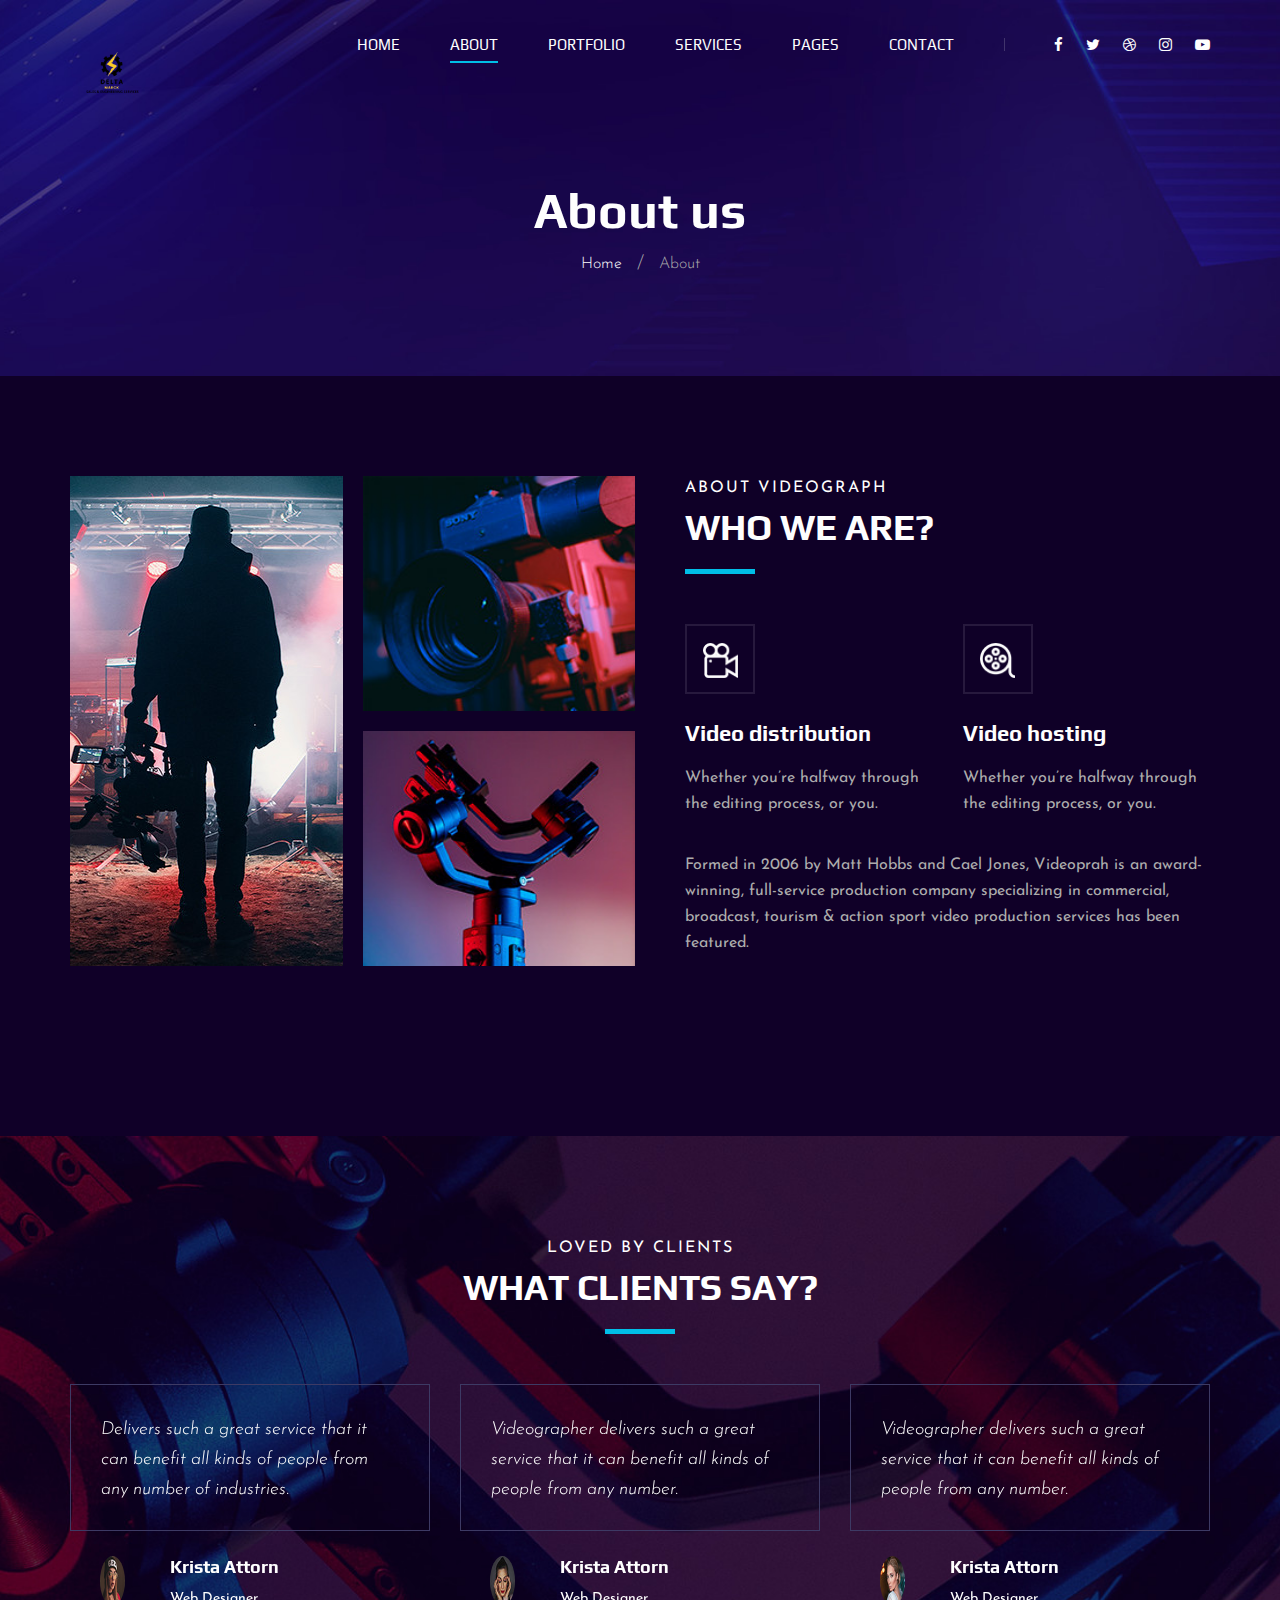
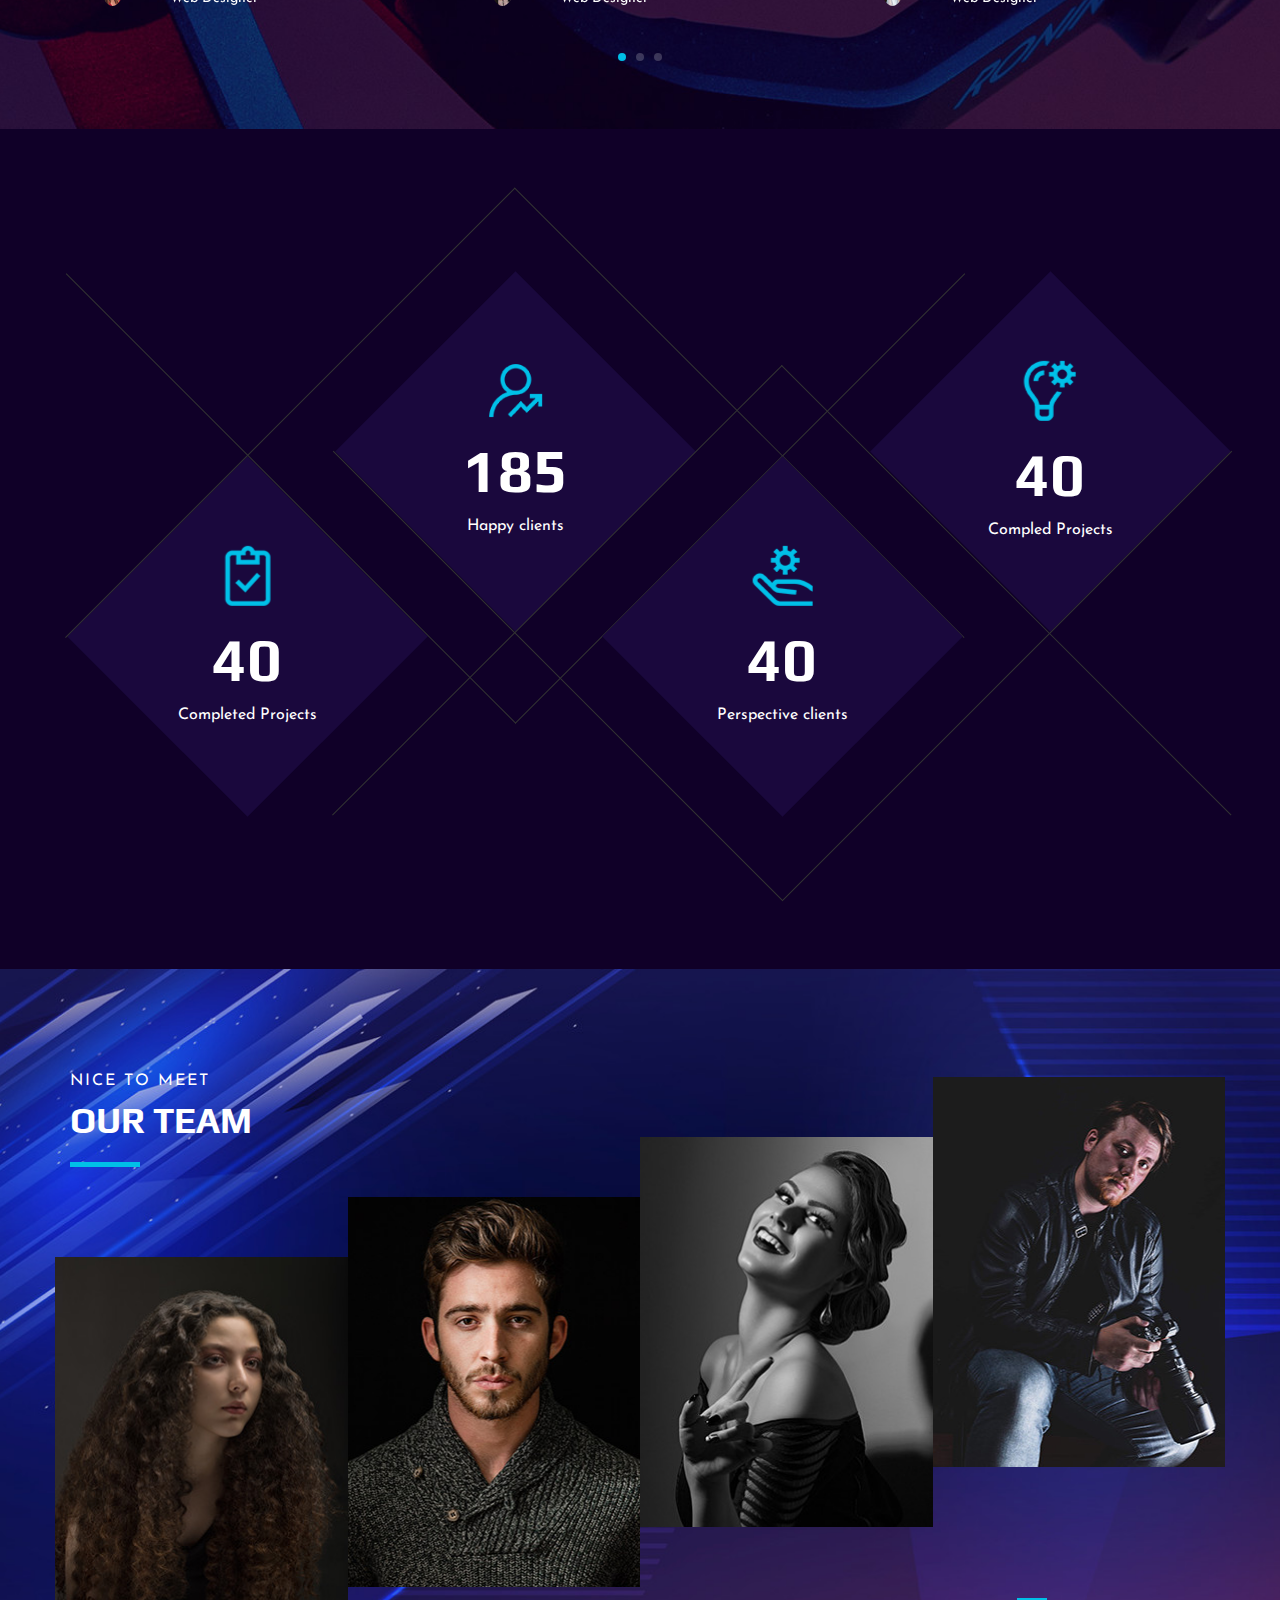
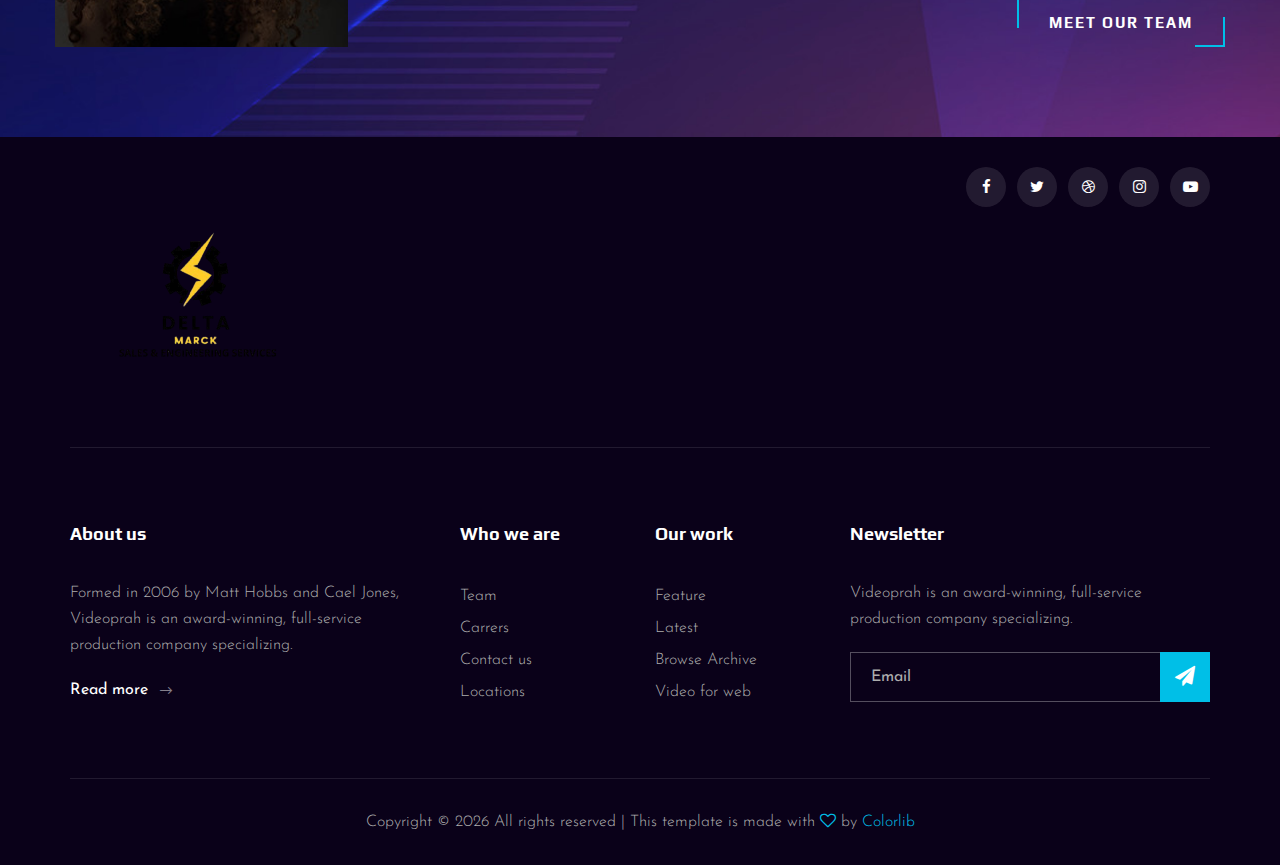
==== commit e1669323: "icons updated and service count added" ====
--- a/about.html
+++ b/about.html
@@ -267,7 +267,7 @@
                             <div class="counter__item__text">
                                 <img src="img/icons/ci-1.png" alt="">
                                 <h2 class="counter_num">230</h2>
-                                <p>Compled Projects</p>
+                                <p>Completed Projects</p>
                             </div>
                         </div>
                     </div>
--- a/css/style.css
+++ b/css/style.css
@@ -80,7 +80,7 @@
 }
 
 img {
-  max-width: 100%;
+  max-width: 50%;
 }
 
 input:focus,
@@ -299,7 +299,7 @@
   top: 0;
   width: 100%;
   background: transparent;
-  border-bottom: 1px solid rgba(255, 255, 255, 0.1);
+  /* border-bottom: 1px solid rgba(255, 255, 255, 0.1); */
   z-index: 9;
 }
 
@@ -496,7 +496,7 @@
 }
 .hero__text h2 {
   color: #ffffff;
-  font-size: 60px;
+  font-size: 45px;
   font-weight: 700;
   line-height: 70px;
   text-transform: uppercase;
@@ -509,6 +509,7 @@
   transition: all, 0.5s;
 }
 .hero__text .primary-btn {
+  background:rgba(255, 255, 255, 0.5) ;
   position: relative;
   top: 100px;
   opacity: 0;
